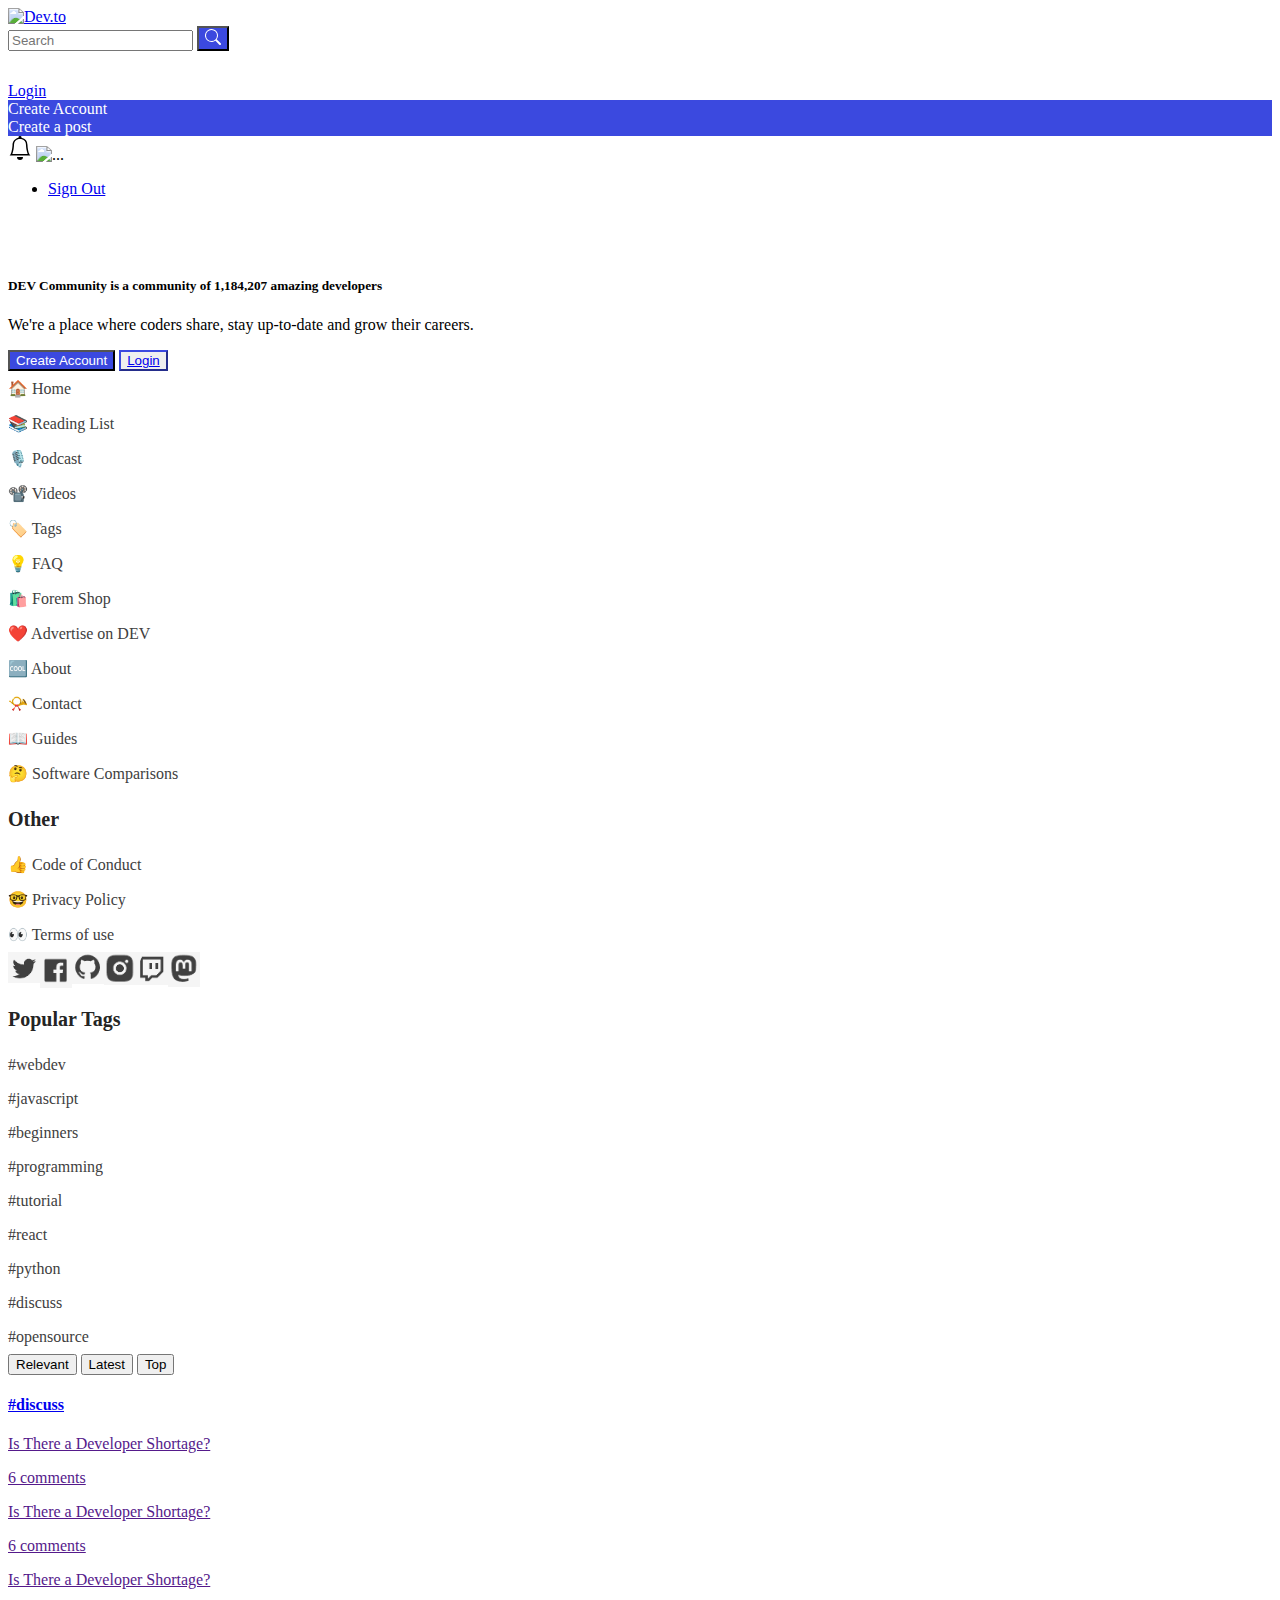
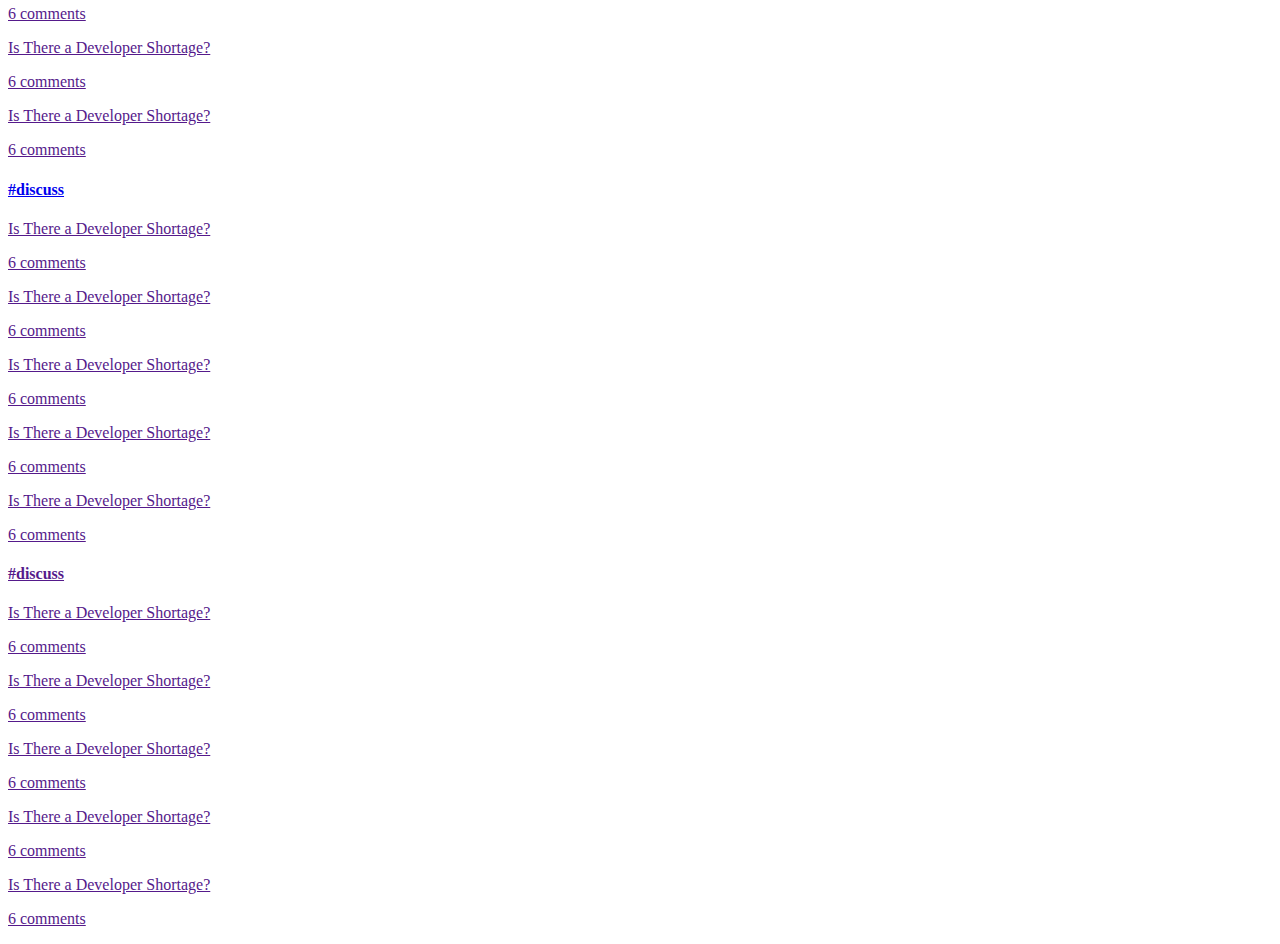
==== index.html @ 1d03428a "Conflictos resueltos" ====
<!DOCTYPE html>
<html lang="en">
<head>
    <meta charset="UTF-8">
    <meta name="viewport" content="width=device-width, initial-scale=1.0">
    <link href="https://cdn.jsdelivr.net/npm/bootstrap@5.3.2/dist/css/bootstrap.min.css" 
    rel="stylesheet" integrity="sha384-T3c6CoIi6uLrA9TneNEoa7RxnatzjcDSCmG1MXxSR1GAsXEV/Dwwykc2MPK8M2HN" 
    crossorigin="anonymous">
    <link rel="stylesheet" href="./css/styles.css">
    <title>DEV Community</title>
</head>
<body class="bg-body-secondary">
    <!-- //////////////////////////////NAVBAR/////////////////////// -->
    <section class="navbar fixed-top bg-light p-0 d-flex flex-row justify-content-center">
        <div class="d-flex flex-row col col-10 justify-content-between">
            <div class="d-flex flex-row justify-content-between">
                <a href="./index.html" class="d-flex align-items-center">
                    <img style="height: 50px;" src="https://dev-to-uploads.s3.amazonaws.com/uploads/logos/resized_logo_UQww2soKuUsjaOGNB38o.png" 
                    alt="Dev.to">
                </a>
                <form class="d-flex flex-row" style="width: 60vh; height: 3.5rem">
                    <input class="form-control mx-1 my-2" type="text" placeholder="Search">
                    <button class="btn btnPurple d-flex flex-row mx-0 my-2 text-align-center" type="button">
                        <svg xmlns="http://www.w3.org/2000/svg" width="16" height="16" fill="currentColor" class="bi bi-search" viewBox="0 0 16 16">
                            <path d="M11.742 10.344a6.5 6.5 0 1 0-1.397 1.398h-.001c.03.04.062.078.098.115l3.85 3.85a1 1 0 0 0 1.415-1.414l-3.85-3.85a1.007 1.007 0 0 0-.115-.1zM12 6.5a5.5 5.5 0 1 1-11 0 5.5 5.5 0 0 1 11 0z"/>
                        </svg>                  
                    </button>
                </form>
            </div>
            <div>
                <div id="loginButton"class="loginButton btn btnOutPurple m-2">
                    <a href="./pages/loginForm.html">Login</a>
                </div>
                <div id="createAccountButton" class="createAccountButton btn btnPurple m-2 mr-0">Create Account</div>
            </div>
            <div id="loggedBox">
                <div id="createPostButton" class="btn btnPurple m-2 mr-0">Create a post</div>
                <svg xmlns="http://www.w3.org/2000/svg" width="24" height="24" fill="currentColor" class="bi bi-bell" viewBox="0 0 16 16">
                    <path d="M8 16a2 2 0 0 0 2-2H6a2 2 0 0 0 2 2zM8 1.918l-.797.161A4.002 4.002 0 0 0 4 6c0 .628-.134 2.197-.459 3.742-.16.767-.376 1.566-.663 2.258h10.244c-.287-.692-.502-1.49-.663-2.258C12.134 8.197 12 6.628 12 6a4.002 4.002 0 0 0-3.203-3.92L8 1.917zM14.22 12c.223.447.481.801.78 1H1c.299-.199.557-.553.78-1C2.68 10.2 3 6.88 3 6c0-2.42 1.72-4.44 4.005-4.901a1 1 0 1 1 1.99 0A5.002 5.002 0 0 1 13 6c0 .88.32 4.2 1.22 6z"/>
                </svg>
                <img id="avatar" class="card-img-top rounded-circle" style="width: 35px;" alt="..." class="btn btn-secondary dropdown-toggle" type="button" data-bs-toggle="dropdown" aria-expanded="false">
                <ul class="dropdown-menu dropdown-menu-end">
                    <li><a class="dropdown-item col-12"  type="button" href="./pages/logout.html">Sign Out</a></li>
                </ul>
            </div>
        </div>
    </section>
    <!-- /////////////////PAGE CONTAINER -->
    <div class="d-flex container-fluid bg-body-secondary col col-10" style="margin-top: 80px;">
        <!-- ////////////ASIDE LEFT//////////////// -->
       <div class="aside-left col-2 d-flex flex-column me-1">
            <div id="loginBox" class="d-flex flex-column border rounded bg-light border-secondary-subtle">
                <h5 class="p-3 fw-bold">DEV Community is a community of 1,184,207 amazing developers</h5>
                <p class="p-3">We're a place where coders share, stay up-to-date and grow their careers.</p>
                <button class="createAccountButton d-flex justify-content-center btn btnPurple mx-2 mb-1" href="#">Create Account</button>
                <button class="loginButton d-flex justify-content-center btn btnOutPurple mx-2 mb-2">
                    <a href="./pages/loginForm.html">Login</a>
                </button>
            </div>
            <div class="d-flex flex-column">
                <div class="labelbox2">
                    <li class="listbox ps-3">
                        <a target="_blank" href="https://dev.to/" class="icon">🏠 Home </a>
                    </li>
                    <li class="listbox ps-3">
                        <a target="_blank" href="#" class="icon">📚 Reading List </a>
                    </li>
                    <li class="listbox ps-3">
                        <a target="_blank" href="https://dev.to/pod" class="icon">🎙️ Podcast </a>
                    </li>
                    <li class="listbox ps-3">
                        <a target="_blank" href="https://dev.to/videos" class="icon">📽️ Videos </a>
                    </li>
                    <li class="listbox ps-3">
                        <a target="_blank" href="https://dev.to/tags" class="icon">🏷️ Tags </a>
                    </li>
                    <li class="listbox ps-3">
                        <a target="_blank" href="https://dev.to/tags" class="icon">💡 FAQ </a>
                    </li>
                    <li class="listbox ps-3">
                        <a target="_blank" href="https://shop.forem.com/" class="icon">🛍️ Forem Shop </a>
                    </li>
                    <li class="listbox ps-3">
                        <a target="_blank" href="https://dev.to/dev-advertising-options" class="icon">❤️ Advertise on DEV </a>
                    </li>
                    <li class="listbox ps-3">
                        <a target="_blank" href="https://dev.to/about" class="icon">🆒 About </a>
                    </li>
                    <li class="listbox ps-3">
                        <a target="_blank" href="https://dev.to/contact" class="icon">📯 Contact </a>
                    </li>
                    <li class="listbox ps-3">
                        <a target="_blank" href="https://dev.to/guides" class="icon">📖 Guides </a>
                    </li>
                    <li class="listbox ps-3">
                        <a target="_blank" href="https://dev.to/software-comparisons" class="icon">🤔 Software Comparisons </a>
                    </li>
                    <h2 class="labeltitle p-2">Other </h2>
                        <li class="listbox ps-3">
                            <a href="#" class="icon">👍 Code of Conduct </a>
                        </li>
                        <li class="listbox ps-3">
                            <a href="#" class="icon">🤓 Privacy Policy </a>
                        </li>
                        <li class="listbox ps-3">
                            <a href="#" class="icon">👀 Terms of use </a>
                        </li>
                    <nav class="socialm">
                        <a target="_blank" href="https://twitter.com/thepracticaldev">
                            <img class="social_icon" src="img/Logotwit.png" alt="N/A">
                        </a>
                        <a target="_blank" href="https://facebook.com/thepracticaldev">
                            <img class="social_icon" src="img/Logoface.png" alt="N/A">
                        </a>
                        <a target="_blank" href="https://github.com/forem">
                            <img class="social_icon" src="img/Logogithub.png" alt="N/A">
                        </a>
                        <a target="_blank" href="https://instagram.com/thepracticaldev">
                            <img class="social_icon" src="img/Logoinsta.png" alt="N/A">
                        </a>
                        <a target="_blank" href="https://twitch.com/thepracticaldev">
                            <img class="social_icon" src="img/Logotwitch.png" alt="N/A">
                        </a>
                        <a target="_blank" href="https://fosstodon.org/@thepracticaldev">
                            <img class="social_icon" src="img/Logofoss.png" alt="N/A">
                        </a>
                    </nav>
                    <h2 class="labeltitle p-2">Popular Tags </h2>
                        <li class="listbox ps-3">
                            <a class="tag" target="_blank" href="#">#webdev</a>
                        </li>
                        <li class="listbox ps-3">
                            <a class="tag" target="_blank" href="https://dev.to/t/javascript">#javascript</a>
                        </li>
                        <li class="listbox ps-3">
                            <a class="tag" target="_blank" href="https://dev.to/t/beginners">#beginners</a>
                        </li>
                        <li class="listbox ps-3">
                            <a class="tag" target="_blank" href="https://dev.to/t/programming">#programming</a>
                        </li>
                        <li class="listbox ps-3">
                            <a class="tag" target="_blank" href="https://dev.to/t/tutorial">#tutorial</a>
                        </li>
                        <li class="listbox ps-3">
                            <a class="tag" target="_blank" href="https://dev.to/t/react">#react</a>
                        </li>
                        <li class="listbox ps-3">
                            <a class="tag" target="_blank" href="https://dev.to/t/python">#python</a>
                        </li>
                        <li class="listbox ps-3">
                            <a class="tag" target="_blank" href="https://dev.to/t/discuss">#discuss</a>
                        </li>
                        <li class="listbox ps-3">
                            <a class="tag" target="_blank" href="#">#opensource</a>
                        </li>
                </div>
            </div>
        </div>
    

            <!-- ///////////////// POST COLUMN////////////////// -->
        <div id="postsColumn" class="col-7 d-flex flex-column m-0">
            <nav class="d-flex flex-row justify-content-start flex-wrap">
                <button id="relevant" class="btn btn-light col col-2 p-1 m-1 fs-5 text-decoration-none text-dark">Relevant</button>
                <button id="latest" class="btn btn-light col col-2 p-1 m-1 fs-5 text-decoration-none text-dark">Latest</button>
                <button id="top" class="btn btn-light col col-2 p-1 m-1 fs-5 text-decoration-none text-dark">Top</button>
            </nav>
            <div class="d-flex flex-column col col-12" id="cardColumn">
                <!-- //////////// MAIN CARD//////////////////// -->
                <div id="mainCard" class="card m-1">
                    <!--/*COLOQUE LA CLASE POSTLINK PARA HACER UN QUERYSELECTOR A TODO LO QUE VAYA LINKEADO AL POST-PAGE*/-->
                    <a href="" class="postlink"> 
                        <img src="https://picsum.photos/600/280" class="card-img-top" alt="Picture on the post">
                    </a>
                    <div id="" class="post-Creator card-body d-flex flex-row">
                        <img src="https://randomuser.me/api/portraits/men/12.jpg" class="card-img-top rounded-circle" style="width: 35px;" alt="...">
                        <h5 class="card-text p-2">UserName</h5>
                    </div>
                    <div style="padding-left: 40px;">
                        <div class="card-body">
                            <h2 class="card-title fw-bold">Card title</h2>
                            <p class="card-text">Some quick example text to build on the card title and make up the bulk of the card's content.</p>
                        </div>
                        <div id="card-tags" class="pl-5">
                            <a href="" class="badge text-bg-light text-decoration-none">#TagExample1</a>
                            <a href="" class="badge text-bg-light text-decoration-none">#TagExample2</a>
                            <a href="" class="badge text-bg-light text-decoration-none">#TagExample3</a>
                            <a href="" class="badge text-bg-light text-decoration-none">#TagExample4</a>
                        </div>
                        <div class="d-flex flex-row p-2">
                            <div id="reactionsCounter" class="mx-2 fs-6">🤔❤️👍😒Reactions</div>
                            <a href="" id="addComment" class="mx-2 fs-6 text-decoration-none text-dark">🗨️ Add Comment</a>
                        </div>
                    </div>
                </div>
                <!-- //////////// SECONDARY CARD//////////////////// -->
                <div id="secondaryPostcard" class="card m-1">
                    <div id="" class="post-Creator card-body d-flex flex-row">
                        <img src="https://randomuser.me/api/portraits/men/12.jpg" class="card-img-top rounded-circle" style="width: 35px;" alt="...">
                        <h5 class="card-text p-2">UserName</h5>
                    </div>
                    <div style="padding-left: 40px;">
                        <div class="card-body">
                            <h2 class="card-title fw-bold">Card title</h2>
                            <p class="card-text">Some quick example text to build on the card title and make up the bulk of the card's content.</p>
                        </div>
                        <div id="card-tags" class="pl-5">
                            <a href="" class="badge text-bg-light text-decoration-none">#TagExample1</a>
                            <a href="" class="badge text-bg-light text-decoration-none">#TagExample2</a>
                            <a href="" class="badge text-bg-light text-decoration-none">#TagExample3</a>
                            <a href="" class="badge text-bg-light text-decoration-none">#TagExample4</a>
                        </div>
                        <div class="d-flex flex-row p-2">
                            <div id="reactionsCounter" class="m-2 fs-6">🤔❤️👍😒Reactions</div>
                            <a href="" id="addComment" class="m-2 fs-6 text-decoration-none text-dark">🗨️Comment</a>
                        </div>
                    </div>
                </div>

                <!-- //////////// NORMAL CARD//////////////////// -->
                <div id="normalPostcard" class="card m-1">
                    <div id="" class="post-Creator card-body d-flex flex-row">
                        <img src="https://randomuser.me/api/portraits/men/12.jpg" class="card-img-top rounded-circle" style="width: 35px;" alt="...">
                        <h5 class="card-text p-2">UserName</h5>
                    </div>
                    <div style="padding-left: 40px;">
                        <div class="card-body">
                            <h2 class="card-title fw-bold">Card title</h2>
                        </div>
                        <div id="card-tags" class="pl-5">
                            <a href="" class="badge text-bg-light text-decoration-none">#TagExample1</a>
                            <a href="" class="badge text-bg-light text-decoration-none">#TagExample2</a>
                            <a href="" class="badge text-bg-light text-decoration-none">#TagExample3</a>
                            <a href="" class="badge text-bg-light text-decoration-none">#TagExample4</a>
                        </div>
                        <div class="d-flex flex-row p-2">
                            <div id="reactionsCounter" class="m-2 fs-6">🤔❤️👍😒Reactions</div>
                            <a href="" id="addComment" class="m-2 fs-6 text-decoration-none text-dark">🗨️ Add Comment</a>
                        </div>
                    </div>
                </div>
            </div>
        </div>


            <!-- ////////////////////ASIDE RIGHT///////////////////// -->
        <div id="aside-right" class="d-flex flex-column col-3 m-1">
            <!-- AQUI ESTA LA CAJA PARA CADA TAG, PRIMERA-->
            <div class="border border-secondary-subtle rounded bg-light mb-2">
                <h4 class="border border-bottom-1 border-secondary-subtle px-3 py-2 mb-0 fw-bold">
                    <a href="./pages/post.html" class="text-decoration-none text-dark">#discuss</a>
                </h4>
                <!-- AQUI SALEN LOS ARTICULOS RELACIONADOS AL TAG -->
                <div class="border border-bottom-1 border-secondary-subtle px-3 py-1 ">
                    <a class="text-decoration-none text-dark" href="" >
                        Is There a Developer Shortage?
                        <p class="fs-6 fw-light m-0"> 6 comments</p>
                    </a>
                </div>
                <div class="border border-bottom-1 border-secondary-subtle px-3 py-1 ">
                    <a class="text-decoration-none text-dark" href="" >
                        Is There a Developer Shortage?
                        <p class="fs-6 fw-light m-0"> 6 comments</p>
                    </a>
                </div>
                <div class="border border-bottom-1 border-secondary-subtle px-3 py-1 ">
                    <a class="text-decoration-none text-dark" href="" >
                        Is There a Developer Shortage?
                        <p class="fs-6 fw-light m-0"> 6 comments</p>
                    </a>
                </div>
                <div class="border border-bottom-1 border-secondary-subtle px-3 py-1 ">
                    <a class="text-decoration-none text-dark" href="" >
                        Is There a Developer Shortage?
                        <p class="fs-6 fw-light m-0"> 6 comments</p>
                    </a>
                </div>
                <div class="border border-bottom-1 border-secondary-subtle px-3 py-1 ">
                    <a class="text-decoration-none text-dark" href="" >
                        Is There a Developer Shortage?
                        <p class="fs-6 fw-light m-0"> 6 comments</p>
                    </a>
                </div>
                
            </div>
            <!-- AQUI ESTA LA CAJA PARA CADA TAG, SEGUNDA-->
            <div class="border border-secondary-subtle rounded bg-light mb-2">
                <h4 class="border border-bottom-1 border-secondary-subtle px-3 py-2 mb-0 fw-bold">
                    <a href="./pages/newPostForm.html" class="text-decoration-none text-dark">#discuss</a>
                </h4>
                <!-- AQUI SALEN LOS ARTICULOS RELACIONADOS AL TAG -->
                <div class="border border-bottom-1 border-secondary-subtle px-3 py-1 ">
                    <a class="text-decoration-none text-dark" href="" >
                        Is There a Developer Shortage?
                        <p class="fs-6 fw-light m-0"> 6 comments</p>
                    </a>
                </div>
                <div class="border border-bottom-1 border-secondary-subtle px-3 py-1 ">
                    <a class="text-decoration-none text-dark" href="" >
                        Is There a Developer Shortage?
                        <p class="fs-6 fw-light m-0"> 6 comments</p>
                    </a>
                </div>
                <div class="border border-bottom-1 border-secondary-subtle px-3 py-1 ">
                    <a class="text-decoration-none text-dark" href="" >
                        Is There a Developer Shortage?
                        <p class="fs-6 fw-light m-0"> 6 comments</p>
                    </a>
                </div>
                <div class="border border-bottom-1 border-secondary-subtle px-3 py-1 ">
                    <a class="text-decoration-none text-dark" href="" >
                        Is There a Developer Shortage?
                        <p class="fs-6 fw-light m-0"> 6 comments</p>
                    </a>
                </div>
                <div class="border border-bottom-1 border-secondary-subtle px-3 py-1 ">
                    <a class="text-decoration-none text-dark" href="" >
                        Is There a Developer Shortage?
                        <p class="fs-6 fw-light m-0"> 6 comments</p>
                    </a>
                </div>
                
            </div>
            <!-- AQUI ESTA LA CAJA PARA CADA TAG, TERCERA-->
            <div class="border border-secondary-subtle rounded bg-light mb-2">
                <h4 class="border border-bottom-1 border-secondary-subtle px-3 py-2 mb-0 fw-bold">
                    <a href="" class="text-decoration-none text-dark">#discuss</a>
                </h4>
                <!-- AQUI SALEN LOS ARTICULOS RELACIONADOS AL TAG -->
                <div class="border border-bottom-1 border-secondary-subtle px-3 py-1 ">
                    <a class="text-decoration-none text-dark" href="" >
                        Is There a Developer Shortage?
                        <p class="fs-6 fw-light m-0"> 6 comments</p>
                    </a>
                </div>
                <div class="border border-bottom-1 border-secondary-subtle px-3 py-1 ">
                    <a class="text-decoration-none text-dark" href="" >
                        Is There a Developer Shortage?
                        <p class="fs-6 fw-light m-0"> 6 comments</p>
                    </a>
                </div>
                <div class="border border-bottom-1 border-secondary-subtle px-3 py-1 ">
                    <a class="text-decoration-none text-dark" href="" >
                        Is There a Developer Shortage?
                        <p class="fs-6 fw-light m-0"> 6 comments</p>
                    </a>
                </div>
                <div class="border border-bottom-1 border-secondary-subtle px-3 py-1 ">
                    <a class="text-decoration-none text-dark" href="" >
                        Is There a Developer Shortage?
                        <p class="fs-6 fw-light m-0"> 6 comments</p>
                    </a>
                </div>
                <div class="border border-bottom-1 border-secondary-subtle px-3 py-1 ">
                    <a class="text-decoration-none text-dark" href="" >
                        Is There a Developer Shortage?
                        <p class="fs-6 fw-light m-0"> 6 comments</p>
                    </a>
                </div>
                
            </div>
        </div>
    </div>
            <!-- ////////////////////////FOOTER////////////////////////////// -->
    <div>

    </div>

    



    <script src="https://cdn.jsdelivr.net/npm/bootstrap@5.3.2/dist/js/bootstrap.bundle.min.js" 
    integrity="sha384-C6RzsynM9kWDrMNeT87bh95OGNyZPhcTNXj1NW7RuBCsyN/o0jlpcV8Qyq46cDfL" 
    crossorigin="anonymous"></script>
    <script src="./js/main.js" type="module"></script>
    <script src="./api/getP.js" type="module"></script>

    
</body>
</html>
---- css/styles.css ----
.btnPurple {
  background-color: #3b49df;
  color: white;
}
.btnPurple .btnPurple:hover {
  color: black;
}

.btnOutPurple {
  border-color: #3b49df;
  color: #3b49df;
}
.btnOutPurple .btnOutPurple:hover {
  background-color: #3b49df;
  color: white;
}

.aside_left {
  margin-top: 8px;
}

.labelbox1 {
  padding: 16px;
  background-color: white;
  border-radius: 10px;
  display: flex;
  flex-direction: column;
  align-content: center;
}

.labeltitle {
  color: #242424;
  font-size: 20px;
}

.labeltext {
  margin-bottom: 16px;
  color: #575757;
  font-size: 16px;
}

.loginbox {
  display: flex;
  flex-direction: column;
}

.createbutton {
  padding: 7px 15px;
  margin-bottom: 6px;
  text-align: center;
  text-decoration: none;
  color: #3b49df;
  font-size: 16px;
  background-color: white;
  border: #3b49df 1px solid;
  border-radius: 4px;
}

.createbutton:hover {
  background-color: #3b49df;
  color: white;
  text-decoration: underline;
}

.loginbutton {
  padding: 8px 16px;
  color: #404040;
  text-align: center;
  text-decoration: none;
  font-size: 16px;
  border: none;
}

.loginbutton:hover {
  background-color: rgb(237, 230, 250);
  border-radius: 4px;
  color: #3b49df;
  text-decoration: underline;
}

.labelbox2 {
  display: flex;
  flex-direction: column;
}

.listbox {
  list-style: none;
  padding: 8px 0;
  display: flex;
  flex-direction: column;
  justify-content: flex-start;
}
.listbox .icon {
  text-decoration: none;
  color: #404040;
  font-size: 16px;
  text-align: left;
}

.listbox:hover {
  background-color: rgb(237, 230, 250);
}
.listbox:hover .icon:hover {
  color: #3b49df;
  text-decoration: underline;
}

.socialm {
  display: flex;
  flex-direction: row;
}
.socialm .social_icon {
  width: 32px;
  margin: 2px, 4px;
}

.social_icon:hover {
  background-color: rgb(237, 230, 250);
  border-radius: 4px;
}

.tag {
  text-decoration: none;
  color: #404040;
  font-size: 16px;
}

.tag:hover {
  background-color: rgb(237, 230, 250);
  border-radius: 4px;
  color: #3b49df;
  text-decoration: underline;
}

.login_logo {
  width: auto;
  height: 48px;
}/*# sourceMappingURL=styles.css.map */
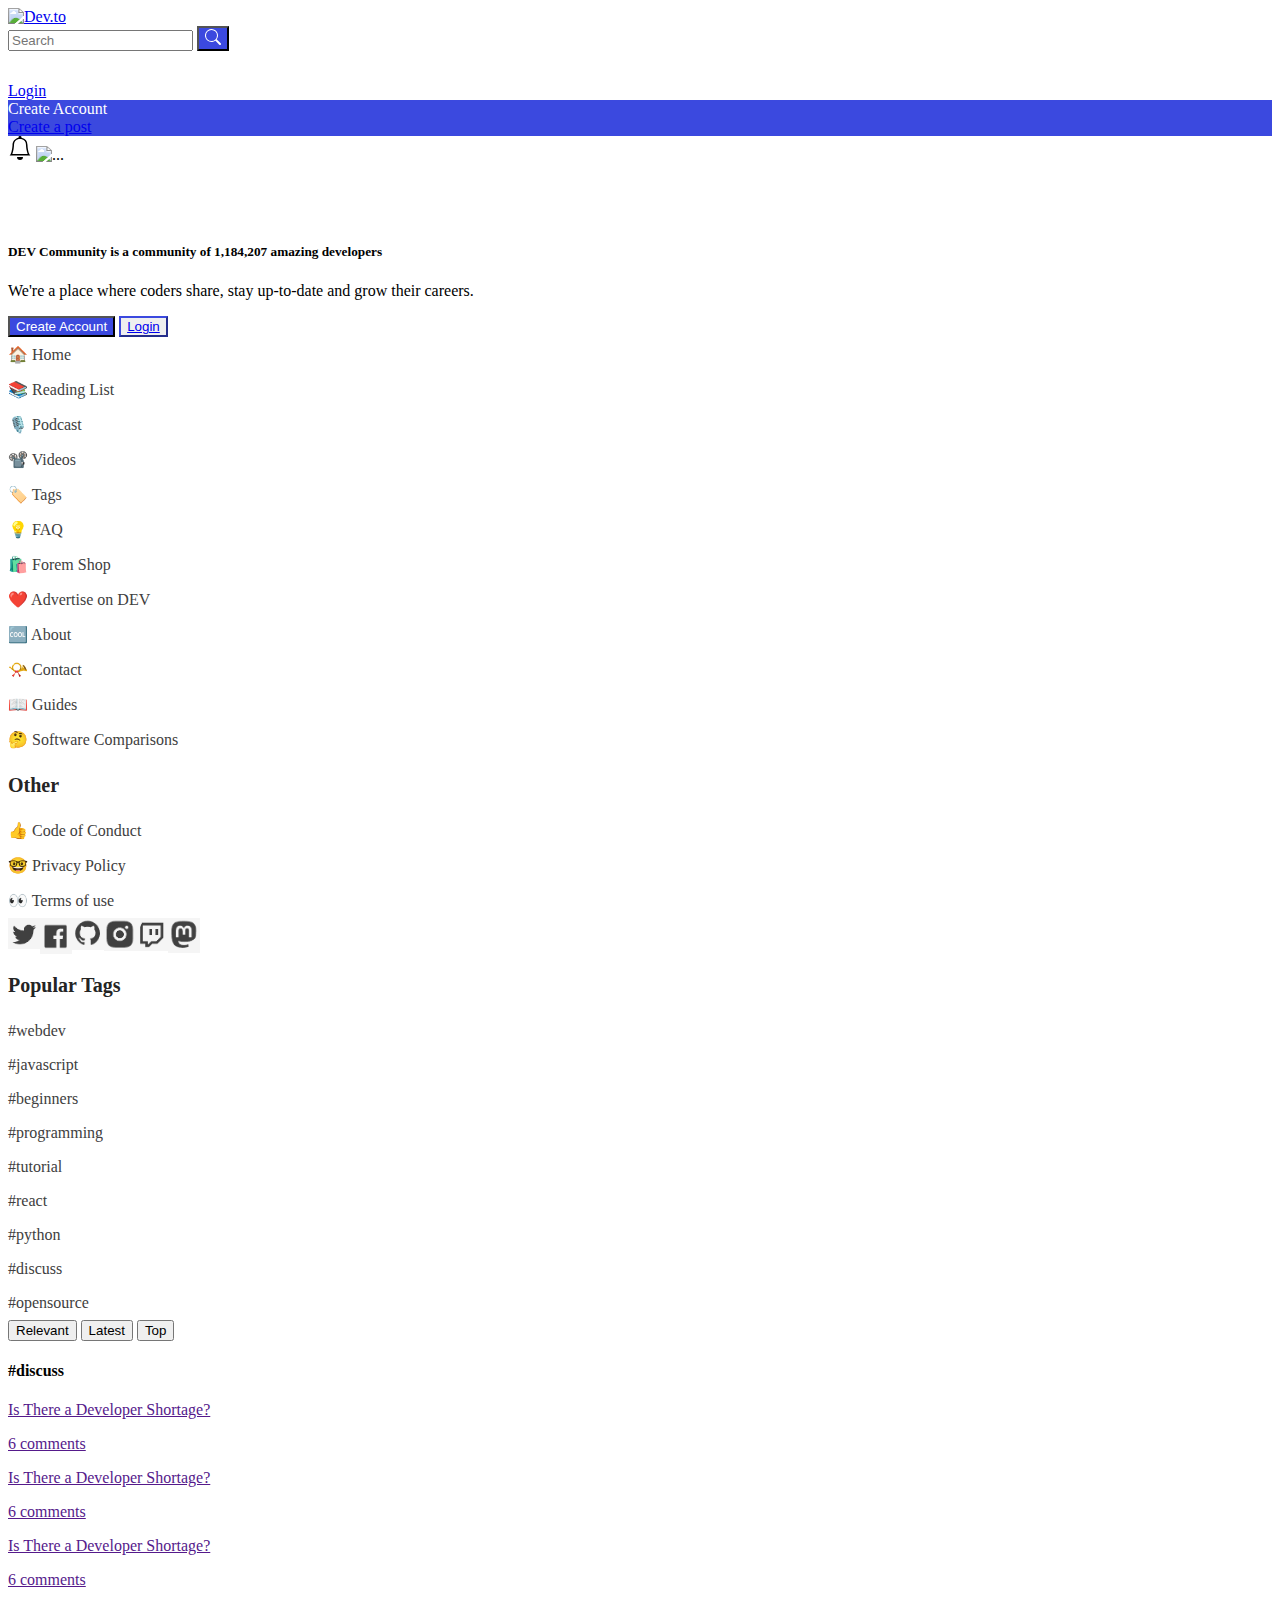
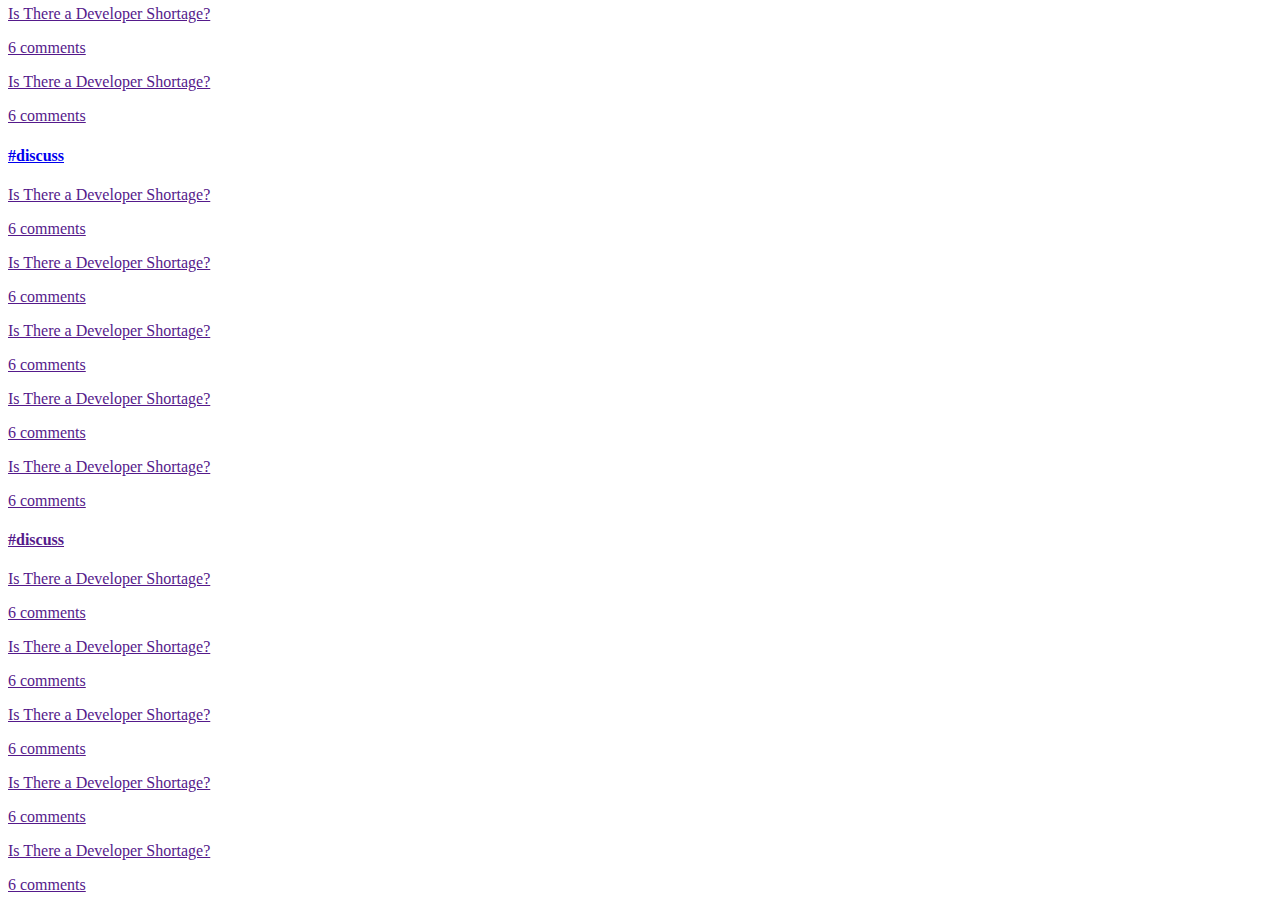
==== commit b95dc8e7: "feat: main update" ====
--- a/index.html
+++ b/index.html
@@ -27,29 +27,28 @@
                     </button>
                 </form>
             </div>
-            <div>
-                <div id="loginButton"class="loginButton btn btnOutPurple m-2">
+            <div id="loginBox">
+                <div class="loginButton btn btnOutPurple m-2">
                     <a href="./pages/loginForm.html">Login</a>
                 </div>
-                <div id="createAccountButton" class="createAccountButton btn btnPurple m-2 mr-0">Create Account</div>
-            </div>
-            <div id="loggedBox">
-                <div id="createPostButton" class="btn btnPurple m-2 mr-0">Create a post</div>
+                <div class="createAccountButton btn btnPurple m-2 mr-0">Create Account</div>
+            </div>
+            <div id="loggedBox" class= "d-none" >
+                <div id="createPostButton" class="btn btnPurple m-2 mr-0">
+                    <a class="text-decoration-none text-light" href="./pages/newPostForm.html">Create a post</a>
+                </div>
                 <svg xmlns="http://www.w3.org/2000/svg" width="24" height="24" fill="currentColor" class="bi bi-bell" viewBox="0 0 16 16">
                     <path d="M8 16a2 2 0 0 0 2-2H6a2 2 0 0 0 2 2zM8 1.918l-.797.161A4.002 4.002 0 0 0 4 6c0 .628-.134 2.197-.459 3.742-.16.767-.376 1.566-.663 2.258h10.244c-.287-.692-.502-1.49-.663-2.258C12.134 8.197 12 6.628 12 6a4.002 4.002 0 0 0-3.203-3.92L8 1.917zM14.22 12c.223.447.481.801.78 1H1c.299-.199.557-.553.78-1C2.68 10.2 3 6.88 3 6c0-2.42 1.72-4.44 4.005-4.901a1 1 0 1 1 1.99 0A5.002 5.002 0 0 1 13 6c0 .88.32 4.2 1.22 6z"/>
                 </svg>
-                <img id="avatar" class="card-img-top rounded-circle" style="width: 35px;" alt="..." class="btn btn-secondary dropdown-toggle" type="button" data-bs-toggle="dropdown" aria-expanded="false">
-                <ul class="dropdown-menu dropdown-menu-end">
-                    <li><a class="dropdown-item col-12"  type="button" href="./pages/logout.html">Sign Out</a></li>
-                </ul>
+                <img src="https://randomuser.me/api/portraits/men/12.jpg" class="card-img-top rounded-circle" style="width: 35px;" alt="...">
             </div>
         </div>
     </section>
     <!-- /////////////////PAGE CONTAINER -->
     <div class="d-flex container-fluid bg-body-secondary col col-10" style="margin-top: 80px;">
         <!-- ////////////ASIDE LEFT//////////////// -->
-       <div class="aside-left col-2 d-flex flex-column me-1">
-            <div id="loginBox" class="d-flex flex-column border rounded bg-light border-secondary-subtle">
+        <div class="aside-left col-2 d-flex flex-column me-1">
+            <div id="loginBox2" class="d-flex flex-column border rounded bg-light border-secondary-subtle">
                 <h5 class="p-3 fw-bold">DEV Community is a community of 1,184,207 amazing developers</h5>
                 <p class="p-3">We're a place where coders share, stay up-to-date and grow their careers.</p>
                 <button class="createAccountButton d-flex justify-content-center btn btnPurple mx-2 mb-1" href="#">Create Account</button>
@@ -246,9 +245,9 @@
             <!-- ////////////////////ASIDE RIGHT///////////////////// -->
         <div id="aside-right" class="d-flex flex-column col-3 m-1">
             <!-- AQUI ESTA LA CAJA PARA CADA TAG, PRIMERA-->
-            <div class="border border-secondary-subtle rounded bg-light mb-2">
-                <h4 class="border border-bottom-1 border-secondary-subtle px-3 py-2 mb-0 fw-bold">
-                    <a href="./pages/post.html" class="text-decoration-none text-dark">#discuss</a>
+            <div id="tagsBoxCreator" class="border border-secondary-subtle rounded bg-light mb-2">
+                <h4 class="border-bottom-1 border-secondary-subtle px-3 py-2 mb-0 fw-bold">
+                    #discuss
                 </h4>
                 <!-- AQUI SALEN LOS ARTICULOS RELACIONADOS AL TAG -->
                 <div class="border border-bottom-1 border-secondary-subtle px-3 py-1 ">
@@ -284,7 +283,7 @@
                 
             </div>
             <!-- AQUI ESTA LA CAJA PARA CADA TAG, SEGUNDA-->
-            <div class="border border-secondary-subtle rounded bg-light mb-2">
+            <div class="d-none border border-secondary-subtle rounded bg-light mb-2">
                 <h4 class="border border-bottom-1 border-secondary-subtle px-3 py-2 mb-0 fw-bold">
                     <a href="./pages/newPostForm.html" class="text-decoration-none text-dark">#discuss</a>
                 </h4>
@@ -322,7 +321,7 @@
                 
             </div>
             <!-- AQUI ESTA LA CAJA PARA CADA TAG, TERCERA-->
-            <div class="border border-secondary-subtle rounded bg-light mb-2">
+            <div class=" d-none border border-secondary-subtle rounded bg-light mb-2">
                 <h4 class="border border-bottom-1 border-secondary-subtle px-3 py-2 mb-0 fw-bold">
                     <a href="" class="text-decoration-none text-dark">#discuss</a>
                 </h4>
--- a/css/styles.css
+++ b/css/styles.css
@@ -135,4 +135,12 @@
 .login_logo {
   width: auto;
   height: 48px;
+  justify-content: center;
+}
+
+.centerForm {
+  height: 100vh;
+  display: flex;
+  align-items: center;
+  justify-content: center;
 }/*# sourceMappingURL=styles.css.map */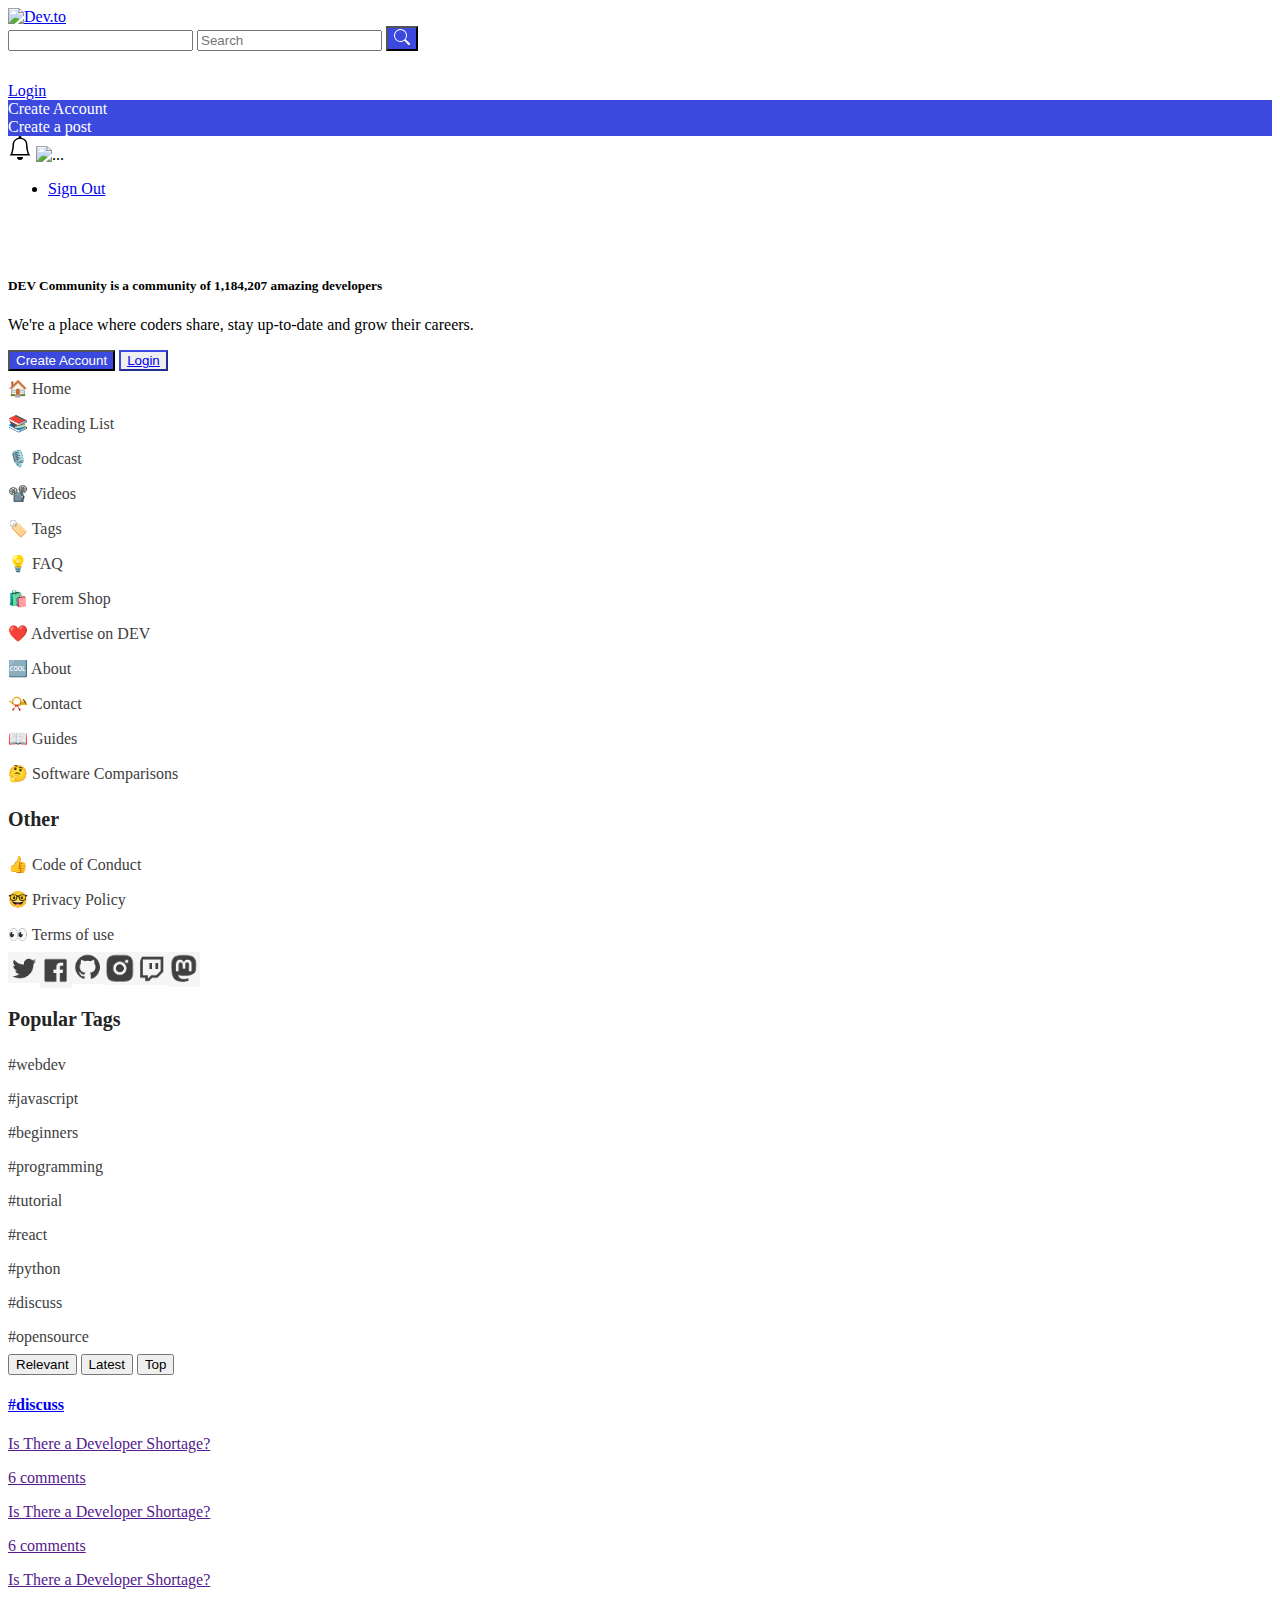
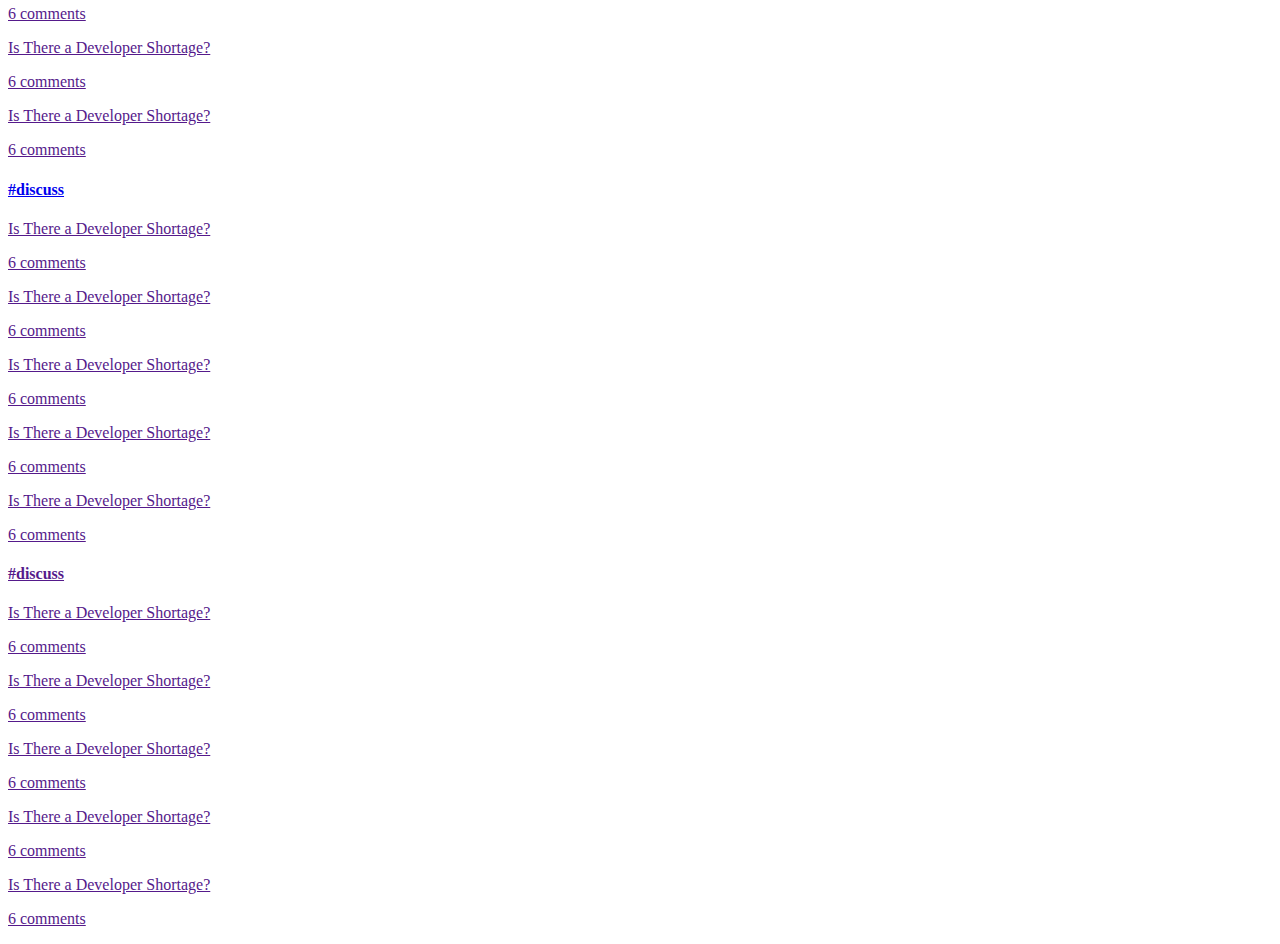
==== commit 5312a011: "Feat Search" ====
--- a/index.html
+++ b/index.html
@@ -19,36 +19,38 @@
                     alt="Dev.to">
                 </a>
                 <form class="d-flex flex-row" style="width: 60vh; height: 3.5rem">
-                    <input class="form-control mx-1 my-2" type="text" placeholder="Search">
-                    <button class="btn btnPurple d-flex flex-row mx-0 my-2 text-align-center" type="button">
+                    <input type="hiden" class="form-control d-none" id="" >
+                    <input type="text" class="form-control mx-1 my-2" id="searchInput" placeholder="Search">
+                    <button id="searchButton" class="btn btnPurple d-flex flex-row mx-0 my-2 text-align-center" type="button">
                         <svg xmlns="http://www.w3.org/2000/svg" width="16" height="16" fill="currentColor" class="bi bi-search" viewBox="0 0 16 16">
                             <path d="M11.742 10.344a6.5 6.5 0 1 0-1.397 1.398h-.001c.03.04.062.078.098.115l3.85 3.85a1 1 0 0 0 1.415-1.414l-3.85-3.85a1.007 1.007 0 0 0-.115-.1zM12 6.5a5.5 5.5 0 1 1-11 0 5.5 5.5 0 0 1 11 0z"/>
                         </svg>                  
                     </button>
                 </form>
             </div>
-            <div id="loginBox">
-                <div class="loginButton btn btnOutPurple m-2">
+            <div>
+                <div id="loginButton"class="loginButton btn btnOutPurple m-2">
                     <a href="./pages/loginForm.html">Login</a>
                 </div>
-                <div class="createAccountButton btn btnPurple m-2 mr-0">Create Account</div>
-            </div>
-            <div id="loggedBox" class= "d-none" >
-                <div id="createPostButton" class="btn btnPurple m-2 mr-0">
-                    <a class="text-decoration-none text-light" href="./pages/newPostForm.html">Create a post</a>
-                </div>
+                <div id="createAccountButton" class="createAccountButton btn btnPurple m-2 mr-0">Create Account</div>
+            </div>
+            <div id="loggedBox">
+                <div id="createPostButton" class="btn btnPurple m-2 mr-0">Create a post</div>
                 <svg xmlns="http://www.w3.org/2000/svg" width="24" height="24" fill="currentColor" class="bi bi-bell" viewBox="0 0 16 16">
                     <path d="M8 16a2 2 0 0 0 2-2H6a2 2 0 0 0 2 2zM8 1.918l-.797.161A4.002 4.002 0 0 0 4 6c0 .628-.134 2.197-.459 3.742-.16.767-.376 1.566-.663 2.258h10.244c-.287-.692-.502-1.49-.663-2.258C12.134 8.197 12 6.628 12 6a4.002 4.002 0 0 0-3.203-3.92L8 1.917zM14.22 12c.223.447.481.801.78 1H1c.299-.199.557-.553.78-1C2.68 10.2 3 6.88 3 6c0-2.42 1.72-4.44 4.005-4.901a1 1 0 1 1 1.99 0A5.002 5.002 0 0 1 13 6c0 .88.32 4.2 1.22 6z"/>
                 </svg>
-                <img src="https://randomuser.me/api/portraits/men/12.jpg" class="card-img-top rounded-circle" style="width: 35px;" alt="...">
+                <img id="avatar" class="card-img-top rounded-circle" style="width: 35px;" alt="..." class="btn btn-secondary dropdown-toggle" type="button" data-bs-toggle="dropdown" aria-expanded="false">
+                <ul class="dropdown-menu dropdown-menu-end">
+                    <li><a class="dropdown-item col-12"  type="button" href="./pages/logout.html">Sign Out</a></li>
+                </ul>
             </div>
         </div>
     </section>
     <!-- /////////////////PAGE CONTAINER -->
     <div class="d-flex container-fluid bg-body-secondary col col-10" style="margin-top: 80px;">
         <!-- ////////////ASIDE LEFT//////////////// -->
-        <div class="aside-left col-2 d-flex flex-column me-1">
-            <div id="loginBox2" class="d-flex flex-column border rounded bg-light border-secondary-subtle">
+       <div class="aside-left col-2 d-flex flex-column me-1">
+            <div id="loginBox" class="d-flex flex-column border rounded bg-light border-secondary-subtle">
                 <h5 class="p-3 fw-bold">DEV Community is a community of 1,184,207 amazing developers</h5>
                 <p class="p-3">We're a place where coders share, stay up-to-date and grow their careers.</p>
                 <button class="createAccountButton d-flex justify-content-center btn btnPurple mx-2 mb-1" href="#">Create Account</button>
@@ -245,9 +247,9 @@
             <!-- ////////////////////ASIDE RIGHT///////////////////// -->
         <div id="aside-right" class="d-flex flex-column col-3 m-1">
             <!-- AQUI ESTA LA CAJA PARA CADA TAG, PRIMERA-->
-            <div id="tagsBoxCreator" class="border border-secondary-subtle rounded bg-light mb-2">
-                <h4 class="border-bottom-1 border-secondary-subtle px-3 py-2 mb-0 fw-bold">
-                    #discuss
+            <div class="border border-secondary-subtle rounded bg-light mb-2">
+                <h4 class="border border-bottom-1 border-secondary-subtle px-3 py-2 mb-0 fw-bold">
+                    <a href="./pages/post.html" class="text-decoration-none text-dark">#discuss</a>
                 </h4>
                 <!-- AQUI SALEN LOS ARTICULOS RELACIONADOS AL TAG -->
                 <div class="border border-bottom-1 border-secondary-subtle px-3 py-1 ">
@@ -283,7 +285,7 @@
                 
             </div>
             <!-- AQUI ESTA LA CAJA PARA CADA TAG, SEGUNDA-->
-            <div class="d-none border border-secondary-subtle rounded bg-light mb-2">
+            <div class="border border-secondary-subtle rounded bg-light mb-2">
                 <h4 class="border border-bottom-1 border-secondary-subtle px-3 py-2 mb-0 fw-bold">
                     <a href="./pages/newPostForm.html" class="text-decoration-none text-dark">#discuss</a>
                 </h4>
@@ -321,7 +323,7 @@
                 
             </div>
             <!-- AQUI ESTA LA CAJA PARA CADA TAG, TERCERA-->
-            <div class=" d-none border border-secondary-subtle rounded bg-light mb-2">
+            <div class="border border-secondary-subtle rounded bg-light mb-2">
                 <h4 class="border border-bottom-1 border-secondary-subtle px-3 py-2 mb-0 fw-bold">
                     <a href="" class="text-decoration-none text-dark">#discuss</a>
                 </h4>
@@ -376,5 +378,5 @@
     <script src="./api/getP.js" type="module"></script>
 
     
-</body>
+ </body>
 </html>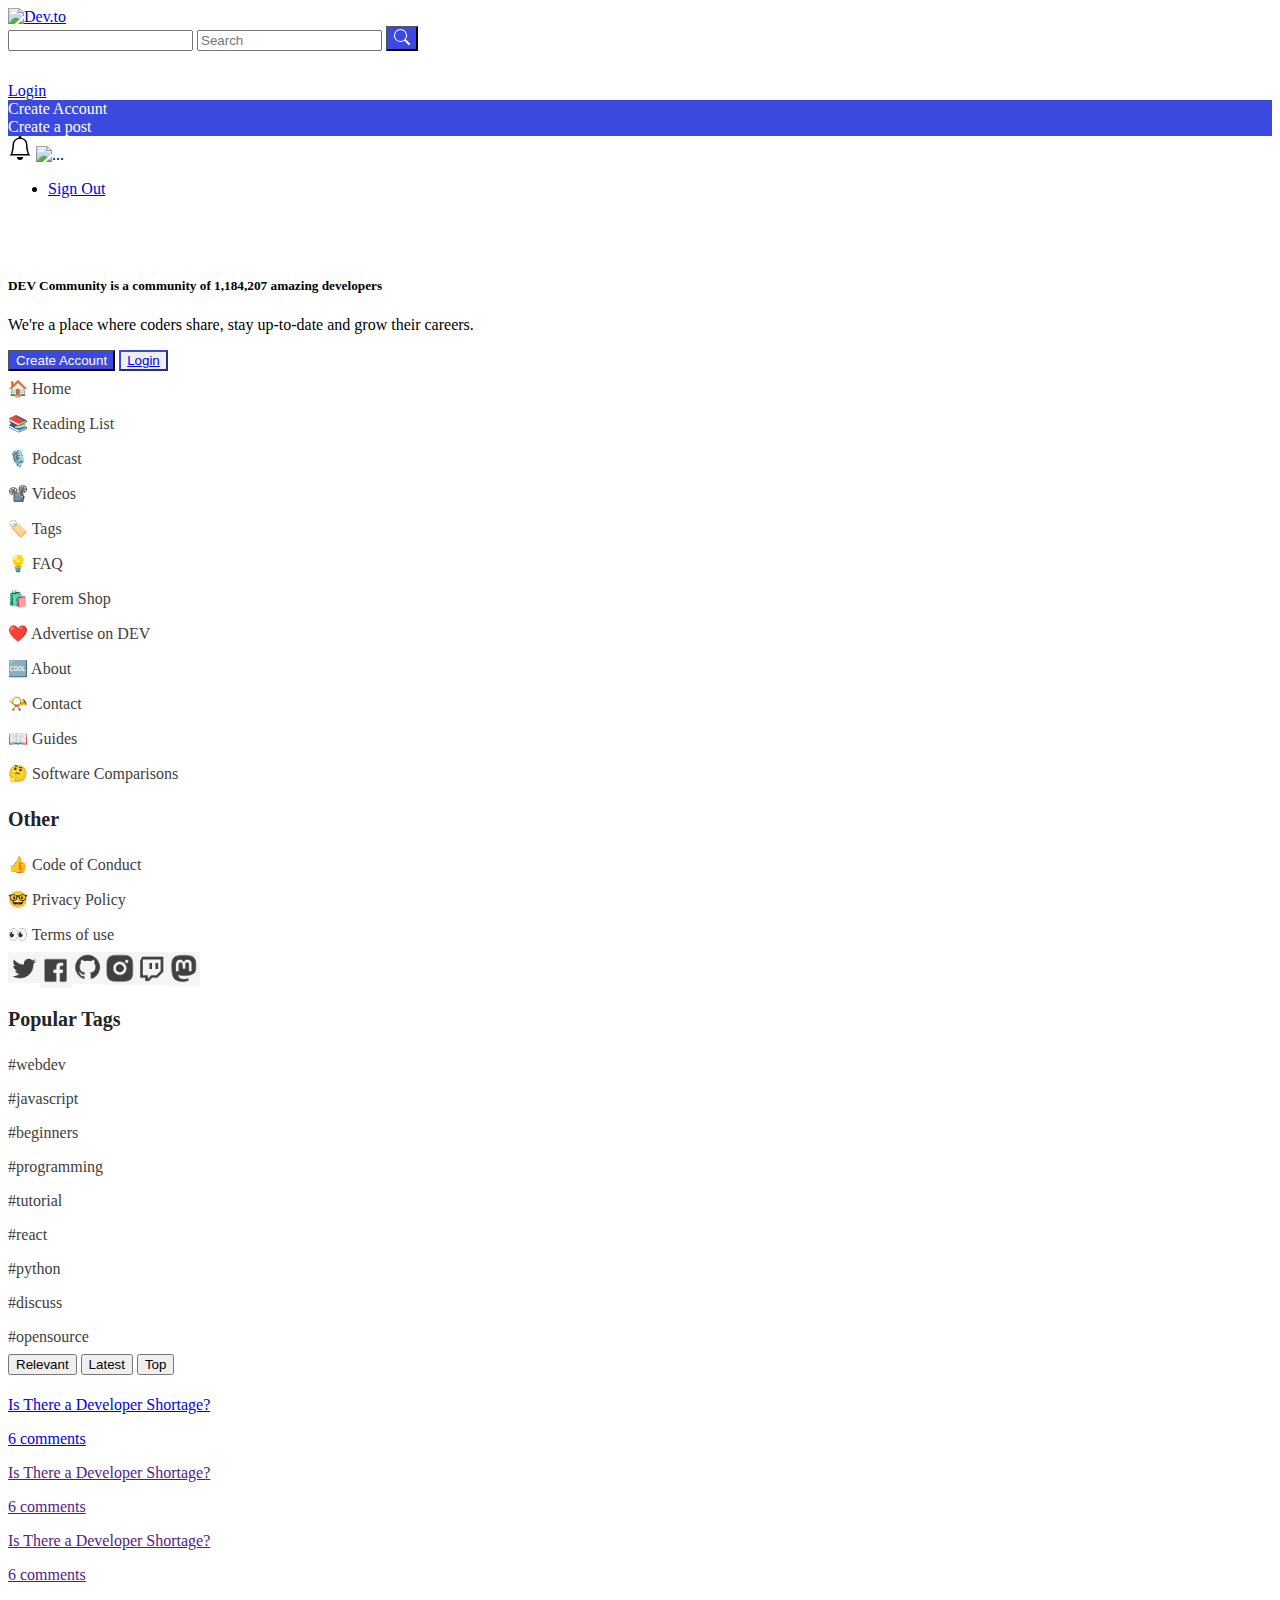
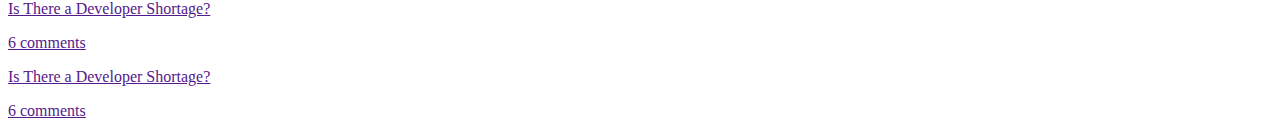
==== commit eb20e386: "feat: pagePostFunctions & open post (pending status)" ====
--- a/index.html
+++ b/index.html
@@ -247,93 +247,20 @@
             <!-- ////////////////////ASIDE RIGHT///////////////////// -->
         <div id="aside-right" class="d-flex flex-column col-3 m-1">
             <!-- AQUI ESTA LA CAJA PARA CADA TAG, PRIMERA-->
-            <div class="border border-secondary-subtle rounded bg-light mb-2">
+            <div id="boxForTag" class="border border-secondary-subtle rounded bg-light mb-2">
                 <h4 class="border border-bottom-1 border-secondary-subtle px-3 py-2 mb-0 fw-bold">
-                    <a href="./pages/post.html" class="text-decoration-none text-dark">#discuss</a>
+                    <a id="tagTitle" href="" class="text-decoration-none text-dark"></a>
                 </h4>
                 <!-- AQUI SALEN LOS ARTICULOS RELACIONADOS AL TAG -->
-                <div class="border border-bottom-1 border-secondary-subtle px-3 py-1 ">
-                    <a class="text-decoration-none text-dark" href="" >
-                        Is There a Developer Shortage?
-                        <p class="fs-6 fw-light m-0"> 6 comments</p>
-                    </a>
-                </div>
-                <div class="border border-bottom-1 border-secondary-subtle px-3 py-1 ">
-                    <a class="text-decoration-none text-dark" href="" >
-                        Is There a Developer Shortage?
-                        <p class="fs-6 fw-light m-0"> 6 comments</p>
-                    </a>
-                </div>
-                <div class="border border-bottom-1 border-secondary-subtle px-3 py-1 ">
-                    <a class="text-decoration-none text-dark" href="" >
-                        Is There a Developer Shortage?
-                        <p class="fs-6 fw-light m-0"> 6 comments</p>
-                    </a>
-                </div>
-                <div class="border border-bottom-1 border-secondary-subtle px-3 py-1 ">
-                    <a class="text-decoration-none text-dark" href="" >
-                        Is There a Developer Shortage?
-                        <p class="fs-6 fw-light m-0"> 6 comments</p>
-                    </a>
-                </div>
-                <div class="border border-bottom-1 border-secondary-subtle px-3 py-1 ">
-                    <a class="text-decoration-none text-dark" href="" >
-                        Is There a Developer Shortage?
-                        <p class="fs-6 fw-light m-0"> 6 comments</p>
-                    </a>
+                <div id="boxForPosts">
+                    <div id="taggedPostContainer" class="border border-bottom-1 border-secondary-subtle px-3 py-1 ">
+                        <a class="text-decoration-none text-dark" href="./pages/post.html" >
+                            Is There a Developer Shortage?
+                            <p class="fs-6 fw-light m-0"> 6 comments</p>
+                        </a>
+                    </div>
                 </div>
                 
-            </div>
-            <!-- AQUI ESTA LA CAJA PARA CADA TAG, SEGUNDA-->
-            <div class="border border-secondary-subtle rounded bg-light mb-2">
-                <h4 class="border border-bottom-1 border-secondary-subtle px-3 py-2 mb-0 fw-bold">
-                    <a href="./pages/newPostForm.html" class="text-decoration-none text-dark">#discuss</a>
-                </h4>
-                <!-- AQUI SALEN LOS ARTICULOS RELACIONADOS AL TAG -->
-                <div class="border border-bottom-1 border-secondary-subtle px-3 py-1 ">
-                    <a class="text-decoration-none text-dark" href="" >
-                        Is There a Developer Shortage?
-                        <p class="fs-6 fw-light m-0"> 6 comments</p>
-                    </a>
-                </div>
-                <div class="border border-bottom-1 border-secondary-subtle px-3 py-1 ">
-                    <a class="text-decoration-none text-dark" href="" >
-                        Is There a Developer Shortage?
-                        <p class="fs-6 fw-light m-0"> 6 comments</p>
-                    </a>
-                </div>
-                <div class="border border-bottom-1 border-secondary-subtle px-3 py-1 ">
-                    <a class="text-decoration-none text-dark" href="" >
-                        Is There a Developer Shortage?
-                        <p class="fs-6 fw-light m-0"> 6 comments</p>
-                    </a>
-                </div>
-                <div class="border border-bottom-1 border-secondary-subtle px-3 py-1 ">
-                    <a class="text-decoration-none text-dark" href="" >
-                        Is There a Developer Shortage?
-                        <p class="fs-6 fw-light m-0"> 6 comments</p>
-                    </a>
-                </div>
-                <div class="border border-bottom-1 border-secondary-subtle px-3 py-1 ">
-                    <a class="text-decoration-none text-dark" href="" >
-                        Is There a Developer Shortage?
-                        <p class="fs-6 fw-light m-0"> 6 comments</p>
-                    </a>
-                </div>
-                
-            </div>
-            <!-- AQUI ESTA LA CAJA PARA CADA TAG, TERCERA-->
-            <div class="border border-secondary-subtle rounded bg-light mb-2">
-                <h4 class="border border-bottom-1 border-secondary-subtle px-3 py-2 mb-0 fw-bold">
-                    <a href="" class="text-decoration-none text-dark">#discuss</a>
-                </h4>
-                <!-- AQUI SALEN LOS ARTICULOS RELACIONADOS AL TAG -->
-                <div class="border border-bottom-1 border-secondary-subtle px-3 py-1 ">
-                    <a class="text-decoration-none text-dark" href="" >
-                        Is There a Developer Shortage?
-                        <p class="fs-6 fw-light m-0"> 6 comments</p>
-                    </a>
-                </div>
                 <div class="border border-bottom-1 border-secondary-subtle px-3 py-1 ">
                     <a class="text-decoration-none text-dark" href="" >
                         Is There a Developer Shortage?
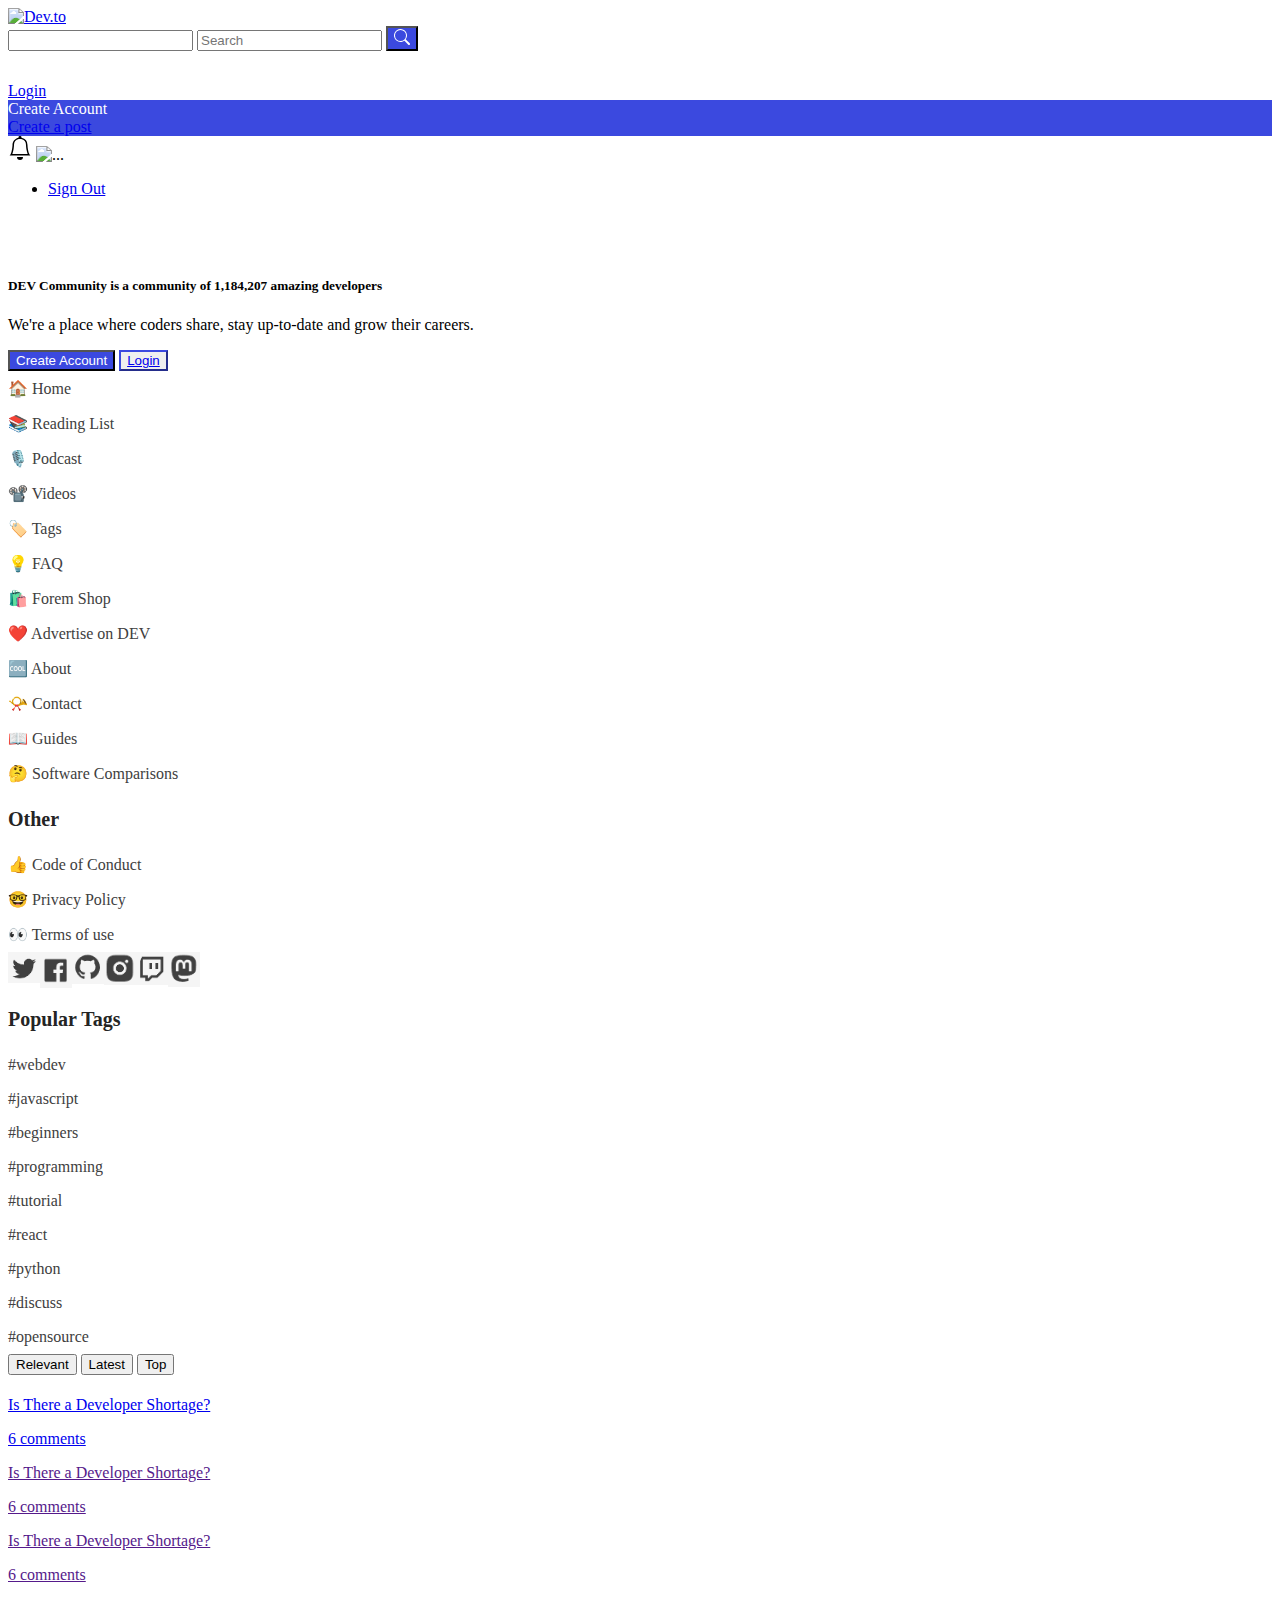
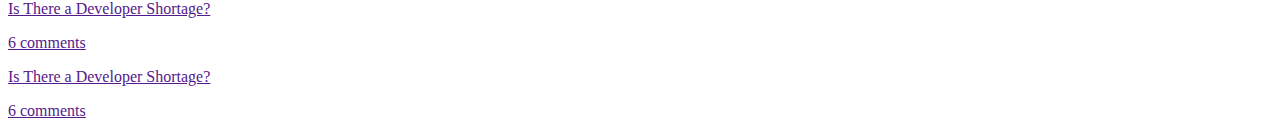
==== commit 08005013: "index.html" ====
--- a/index.html
+++ b/index.html
@@ -35,7 +35,9 @@
                 <div id="createAccountButton" class="createAccountButton btn btnPurple m-2 mr-0">Create Account</div>
             </div>
             <div id="loggedBox">
-                <div id="createPostButton" class="btn btnPurple m-2 mr-0">Create a post</div>
+                <div id="createPostButton" class="btn btnPurple m-2 mr-0">
+                    <a href="./pages/newPostForm.html">Create a post</a>
+                </div>
                 <svg xmlns="http://www.w3.org/2000/svg" width="24" height="24" fill="currentColor" class="bi bi-bell" viewBox="0 0 16 16">
                     <path d="M8 16a2 2 0 0 0 2-2H6a2 2 0 0 0 2 2zM8 1.918l-.797.161A4.002 4.002 0 0 0 4 6c0 .628-.134 2.197-.459 3.742-.16.767-.376 1.566-.663 2.258h10.244c-.287-.692-.502-1.49-.663-2.258C12.134 8.197 12 6.628 12 6a4.002 4.002 0 0 0-3.203-3.92L8 1.917zM14.22 12c.223.447.481.801.78 1H1c.299-.199.557-.553.78-1C2.68 10.2 3 6.88 3 6c0-2.42 1.72-4.44 4.005-4.901a1 1 0 1 1 1.99 0A5.002 5.002 0 0 1 13 6c0 .88.32 4.2 1.22 6z"/>
                 </svg>
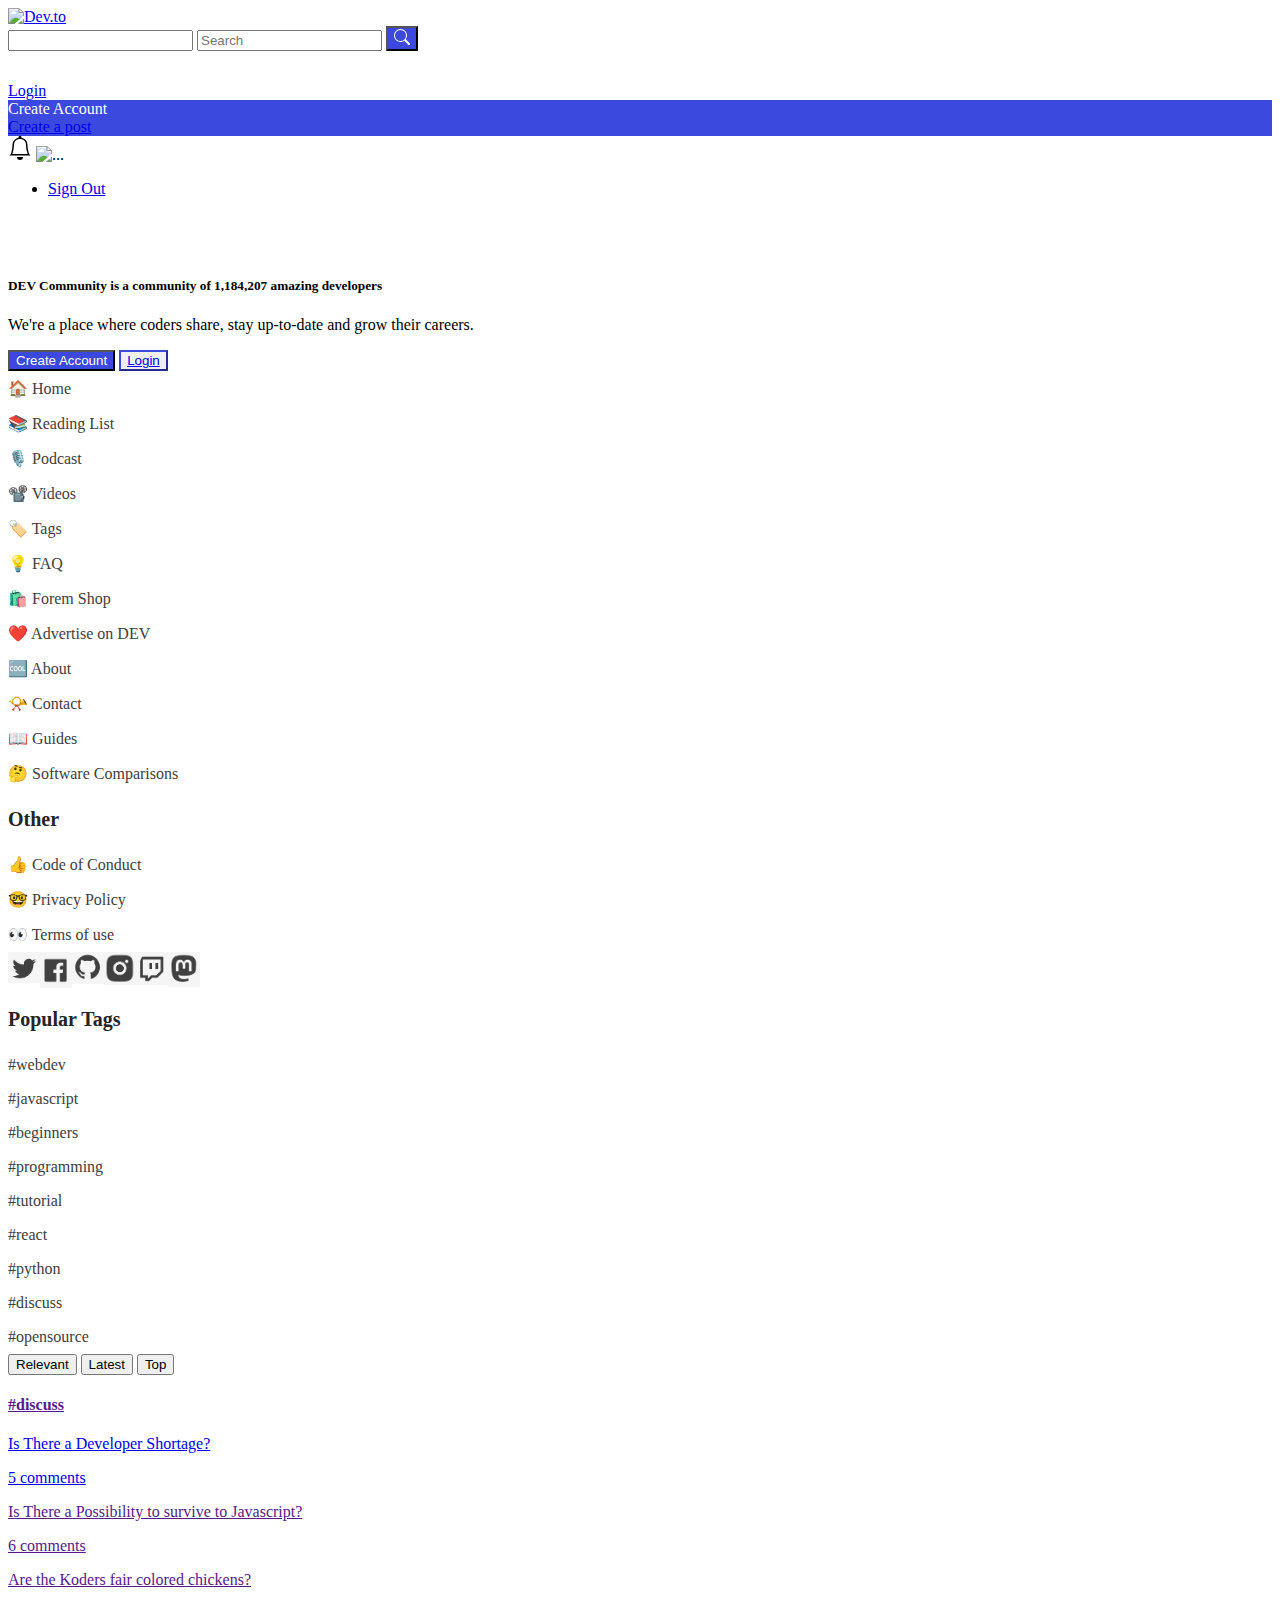
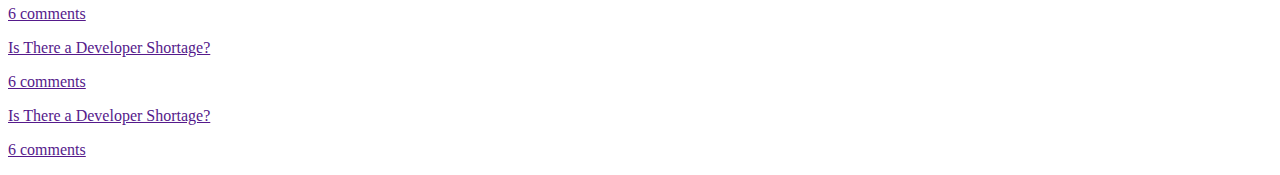
==== commit 4481b329: "index las try" ====
--- a/index.html
+++ b/index.html
@@ -170,78 +170,7 @@
             </nav>
             <div class="d-flex flex-column col col-12" id="cardColumn">
                 <!-- //////////// MAIN CARD//////////////////// -->
-                <div id="mainCard" class="card m-1">
-                    <!--/*COLOQUE LA CLASE POSTLINK PARA HACER UN QUERYSELECTOR A TODO LO QUE VAYA LINKEADO AL POST-PAGE*/-->
-                    <a href="" class="postlink"> 
-                        <img src="https://picsum.photos/600/280" class="card-img-top" alt="Picture on the post">
-                    </a>
-                    <div id="" class="post-Creator card-body d-flex flex-row">
-                        <img src="https://randomuser.me/api/portraits/men/12.jpg" class="card-img-top rounded-circle" style="width: 35px;" alt="...">
-                        <h5 class="card-text p-2">UserName</h5>
-                    </div>
-                    <div style="padding-left: 40px;">
-                        <div class="card-body">
-                            <h2 class="card-title fw-bold">Card title</h2>
-                            <p class="card-text">Some quick example text to build on the card title and make up the bulk of the card's content.</p>
-                        </div>
-                        <div id="card-tags" class="pl-5">
-                            <a href="" class="badge text-bg-light text-decoration-none">#TagExample1</a>
-                            <a href="" class="badge text-bg-light text-decoration-none">#TagExample2</a>
-                            <a href="" class="badge text-bg-light text-decoration-none">#TagExample3</a>
-                            <a href="" class="badge text-bg-light text-decoration-none">#TagExample4</a>
-                        </div>
-                        <div class="d-flex flex-row p-2">
-                            <div id="reactionsCounter" class="mx-2 fs-6">🤔❤️👍😒Reactions</div>
-                            <a href="" id="addComment" class="mx-2 fs-6 text-decoration-none text-dark">🗨️ Add Comment</a>
-                        </div>
-                    </div>
-                </div>
-                <!-- //////////// SECONDARY CARD//////////////////// -->
-                <div id="secondaryPostcard" class="card m-1">
-                    <div id="" class="post-Creator card-body d-flex flex-row">
-                        <img src="https://randomuser.me/api/portraits/men/12.jpg" class="card-img-top rounded-circle" style="width: 35px;" alt="...">
-                        <h5 class="card-text p-2">UserName</h5>
-                    </div>
-                    <div style="padding-left: 40px;">
-                        <div class="card-body">
-                            <h2 class="card-title fw-bold">Card title</h2>
-                            <p class="card-text">Some quick example text to build on the card title and make up the bulk of the card's content.</p>
-                        </div>
-                        <div id="card-tags" class="pl-5">
-                            <a href="" class="badge text-bg-light text-decoration-none">#TagExample1</a>
-                            <a href="" class="badge text-bg-light text-decoration-none">#TagExample2</a>
-                            <a href="" class="badge text-bg-light text-decoration-none">#TagExample3</a>
-                            <a href="" class="badge text-bg-light text-decoration-none">#TagExample4</a>
-                        </div>
-                        <div class="d-flex flex-row p-2">
-                            <div id="reactionsCounter" class="m-2 fs-6">🤔❤️👍😒Reactions</div>
-                            <a href="" id="addComment" class="m-2 fs-6 text-decoration-none text-dark">🗨️Comment</a>
-                        </div>
-                    </div>
-                </div>
-
-                <!-- //////////// NORMAL CARD//////////////////// -->
-                <div id="normalPostcard" class="card m-1">
-                    <div id="" class="post-Creator card-body d-flex flex-row">
-                        <img src="https://randomuser.me/api/portraits/men/12.jpg" class="card-img-top rounded-circle" style="width: 35px;" alt="...">
-                        <h5 class="card-text p-2">UserName</h5>
-                    </div>
-                    <div style="padding-left: 40px;">
-                        <div class="card-body">
-                            <h2 class="card-title fw-bold">Card title</h2>
-                        </div>
-                        <div id="card-tags" class="pl-5">
-                            <a href="" class="badge text-bg-light text-decoration-none">#TagExample1</a>
-                            <a href="" class="badge text-bg-light text-decoration-none">#TagExample2</a>
-                            <a href="" class="badge text-bg-light text-decoration-none">#TagExample3</a>
-                            <a href="" class="badge text-bg-light text-decoration-none">#TagExample4</a>
-                        </div>
-                        <div class="d-flex flex-row p-2">
-                            <div id="reactionsCounter" class="m-2 fs-6">🤔❤️👍😒Reactions</div>
-                            <a href="" id="addComment" class="m-2 fs-6 text-decoration-none text-dark">🗨️ Add Comment</a>
-                        </div>
-                    </div>
-                </div>
+                
             </div>
         </div>
 
@@ -251,27 +180,27 @@
             <!-- AQUI ESTA LA CAJA PARA CADA TAG, PRIMERA-->
             <div id="boxForTag" class="border border-secondary-subtle rounded bg-light mb-2">
                 <h4 class="border border-bottom-1 border-secondary-subtle px-3 py-2 mb-0 fw-bold">
-                    <a id="tagTitle" href="" class="text-decoration-none text-dark"></a>
+                    <a id="tagTitle" href="" class="text-decoration-none text-dark">#discuss</a>
                 </h4>
                 <!-- AQUI SALEN LOS ARTICULOS RELACIONADOS AL TAG -->
                 <div id="boxForPosts">
                     <div id="taggedPostContainer" class="border border-bottom-1 border-secondary-subtle px-3 py-1 ">
                         <a class="text-decoration-none text-dark" href="./pages/post.html" >
                             Is There a Developer Shortage?
-                            <p class="fs-6 fw-light m-0"> 6 comments</p>
+                            <p class="fs-6 fw-light m-0"> 5 comments</p>
                         </a>
                     </div>
                 </div>
                 
                 <div class="border border-bottom-1 border-secondary-subtle px-3 py-1 ">
                     <a class="text-decoration-none text-dark" href="" >
-                        Is There a Developer Shortage?
-                        <p class="fs-6 fw-light m-0"> 6 comments</p>
-                    </a>
-                </div>
-                <div class="border border-bottom-1 border-secondary-subtle px-3 py-1 ">
-                    <a class="text-decoration-none text-dark" href="" >
-                        Is There a Developer Shortage?
+                        Is There a Possibility to survive to Javascript?
+                        <p class="fs-6 fw-light m-0"> 6 comments</p>
+                    </a>
+                </div>
+                <div class="border border-bottom-1 border-secondary-subtle px-3 py-1 ">
+                    <a class="text-decoration-none text-dark" href="" >
+                        Are the Koders fair colored chickens?
                         <p class="fs-6 fw-light m-0"> 6 comments</p>
                     </a>
                 </div>
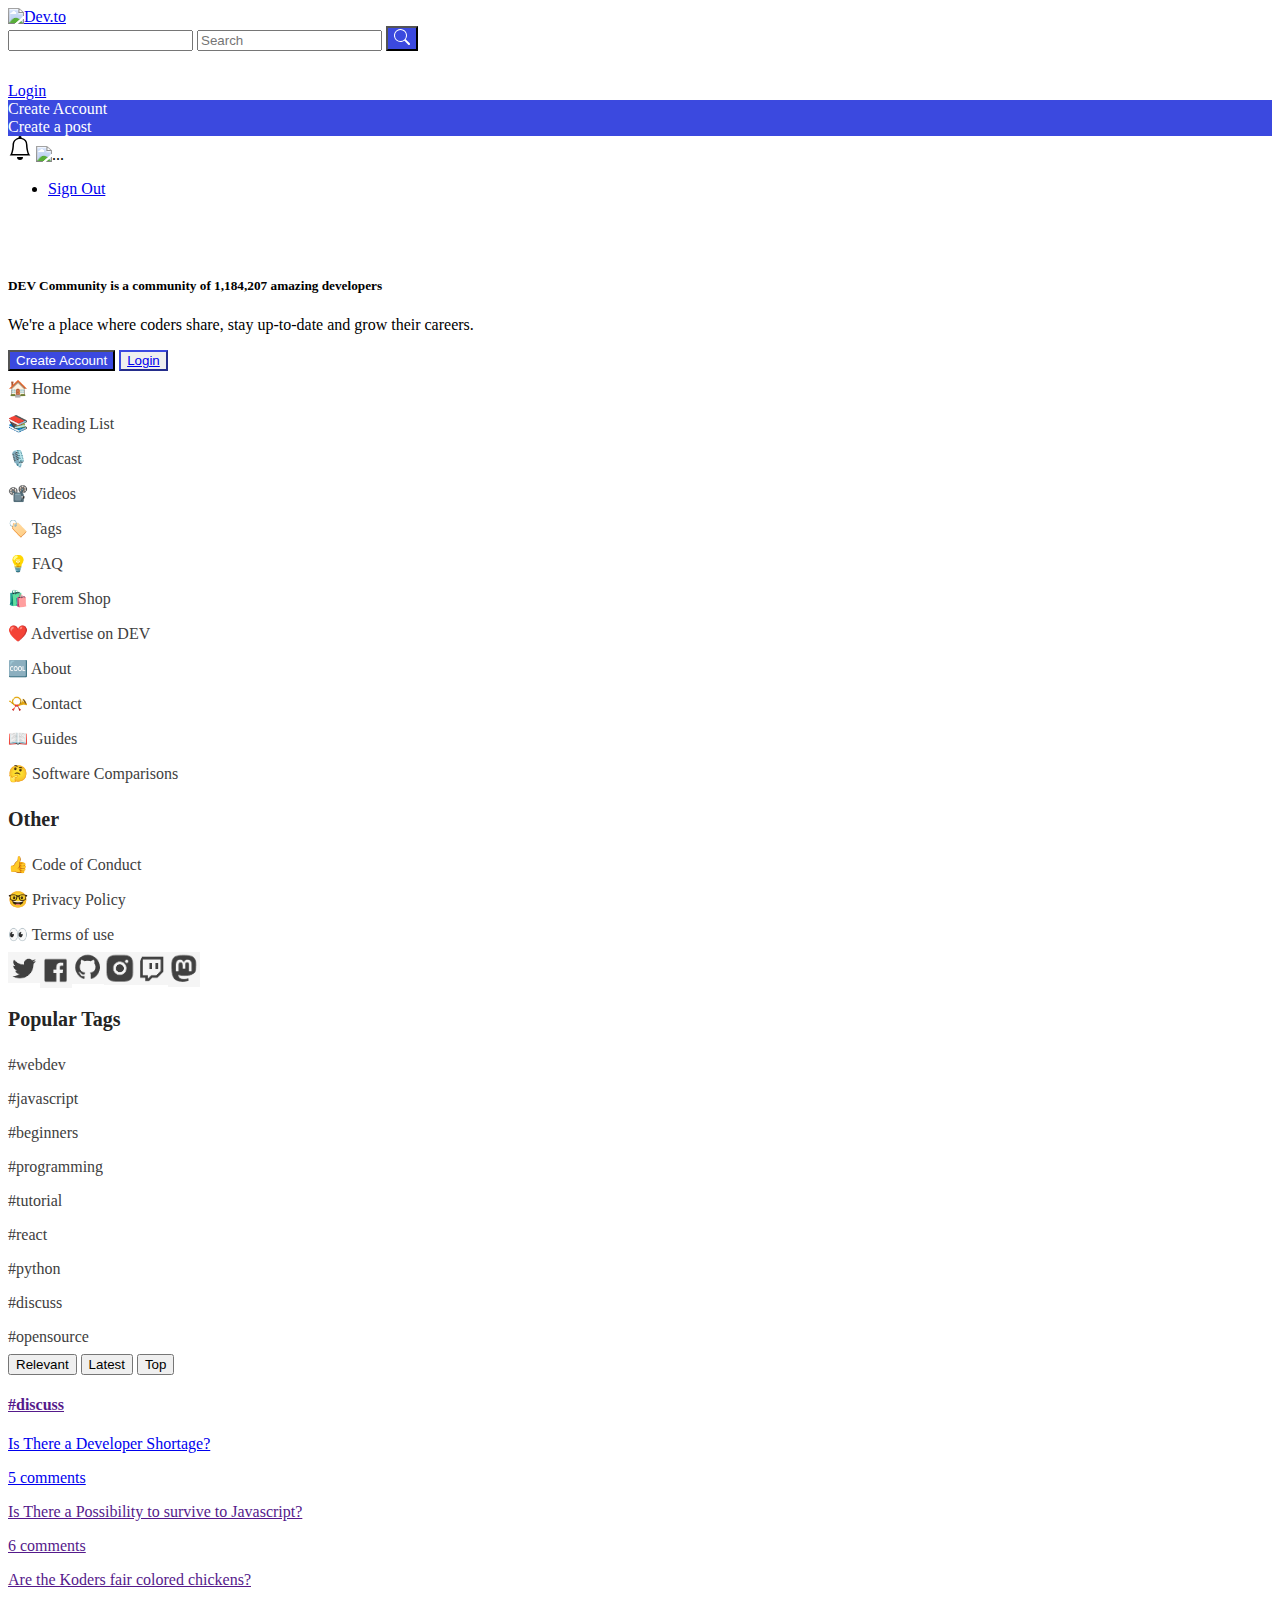
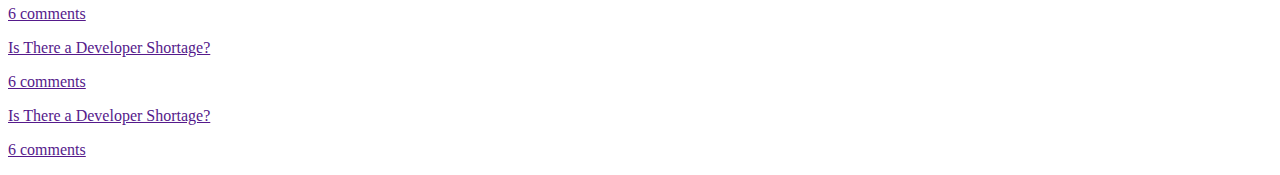
==== commit 03a5086c: "fix style" ====
--- a/index.html
+++ b/index.html
@@ -36,7 +36,7 @@
             </div>
             <div id="loggedBox">
                 <div id="createPostButton" class="btn btnPurple m-2 mr-0">
-                    <a href="./pages/newPostForm.html">Create a post</a>
+                    <a  href="./pages/newPostForm.html" style="text-decoration: none; color: white;">Create a post</a>
                 </div>
                 <svg xmlns="http://www.w3.org/2000/svg" width="24" height="24" fill="currentColor" class="bi bi-bell" viewBox="0 0 16 16">
                     <path d="M8 16a2 2 0 0 0 2-2H6a2 2 0 0 0 2 2zM8 1.918l-.797.161A4.002 4.002 0 0 0 4 6c0 .628-.134 2.197-.459 3.742-.16.767-.376 1.566-.663 2.258h10.244c-.287-.692-.502-1.49-.663-2.258C12.134 8.197 12 6.628 12 6a4.002 4.002 0 0 0-3.203-3.92L8 1.917zM14.22 12c.223.447.481.801.78 1H1c.299-.199.557-.553.78-1C2.68 10.2 3 6.88 3 6c0-2.42 1.72-4.44 4.005-4.901a1 1 0 1 1 1.99 0A5.002 5.002 0 0 1 13 6c0 .88.32 4.2 1.22 6z"/>
